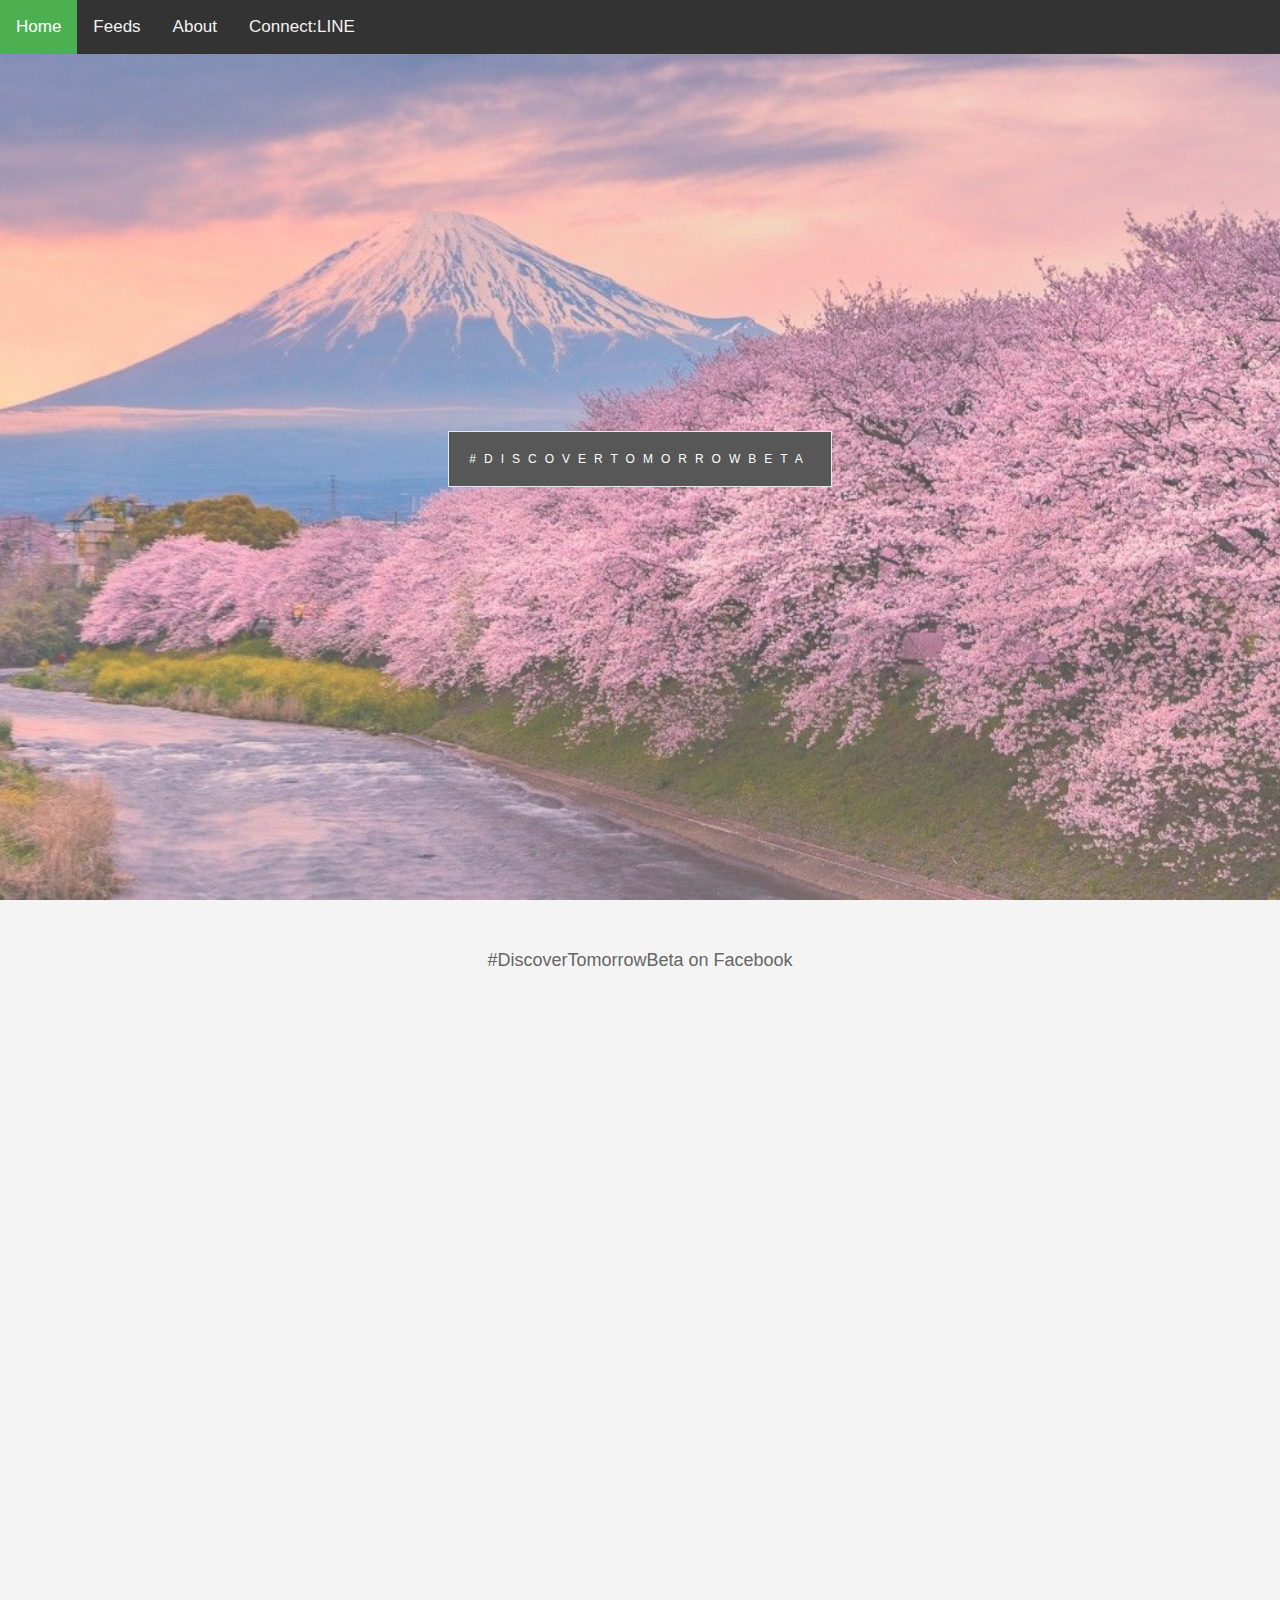
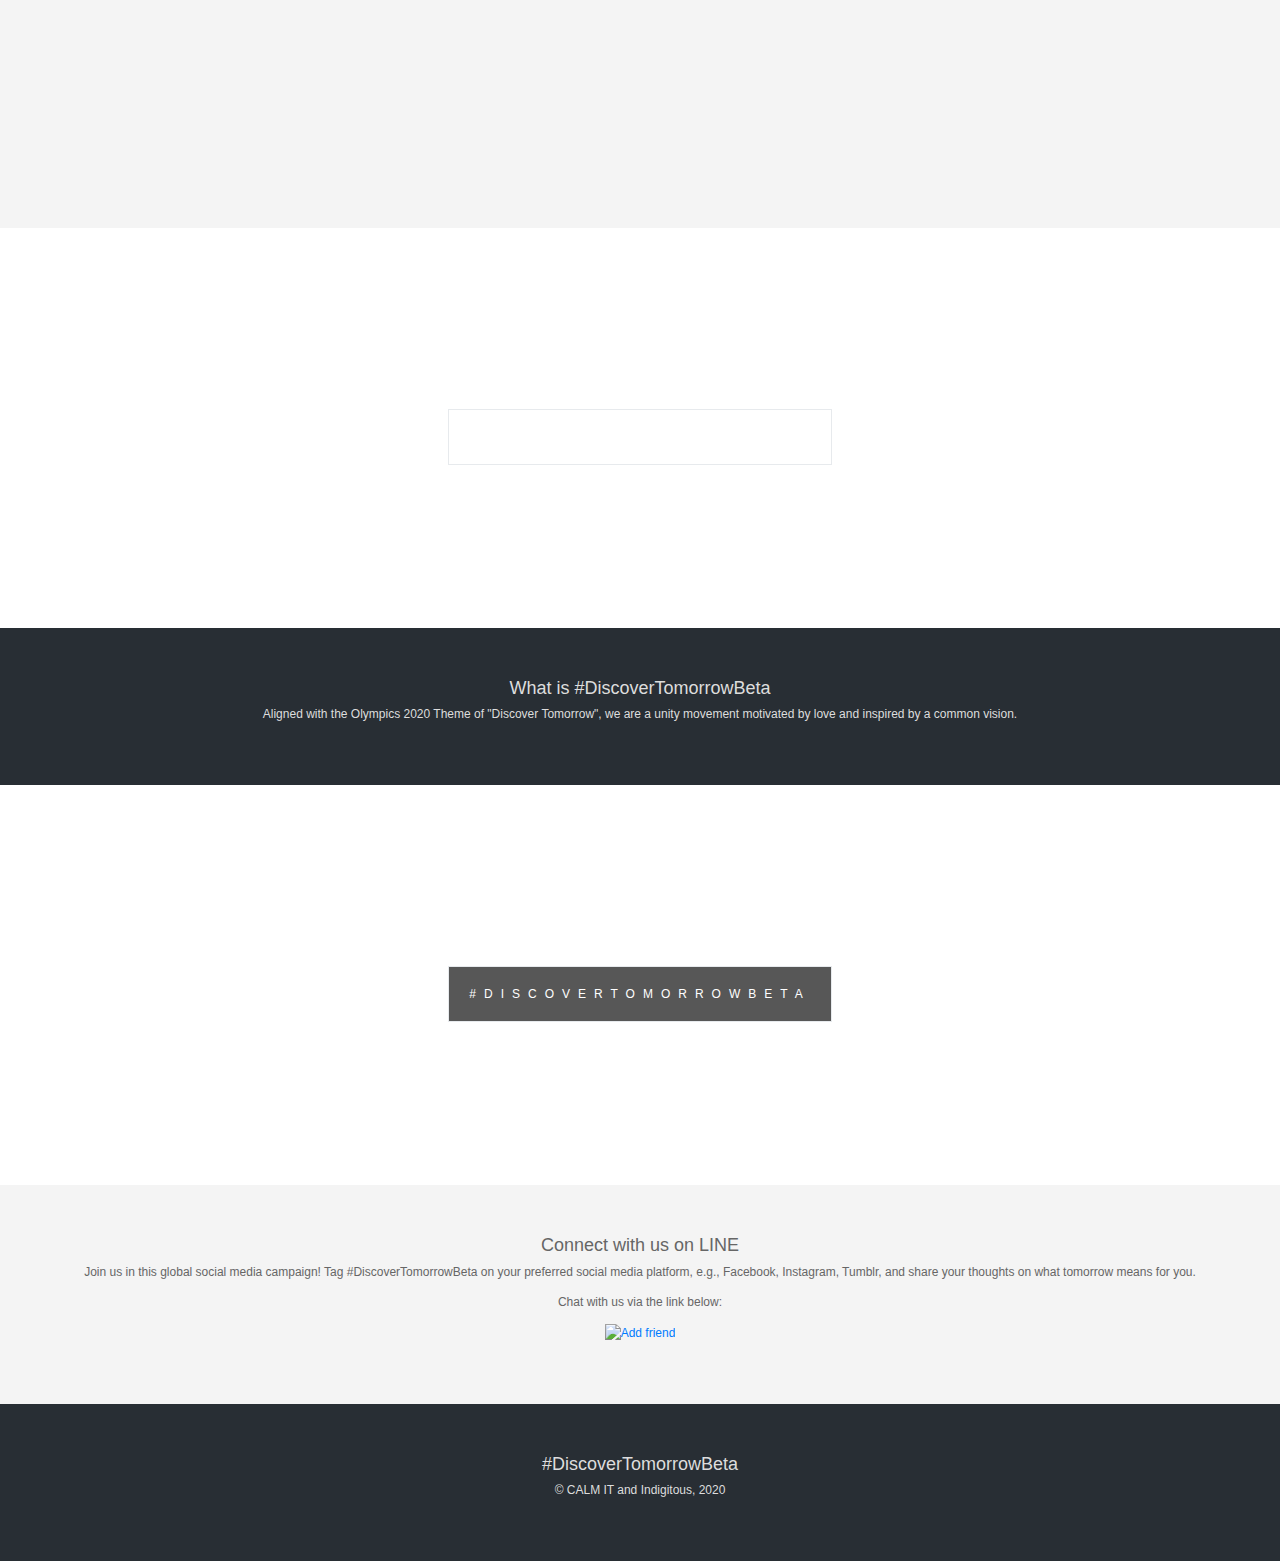
==== public/index.html @ a0c67ede "edit button" ====
<!DOCTYPE html>
<html lang="en">
<head>
  <meta charset="UTF-8">
  <meta name="viewport" content="width=device-width, initial-scale=1.0">
  <meta http-equiv="X-UA-Compatible" content="ie=edge">
  <title>#DiscoverTomorrowBeta</title>
  <link rel="stylesheet" href="css/style.css">
  <link rel="stylesheet" href="https://stackpath.bootstrapcdn.com/bootstrap/4.4.1/css/bootstrap.min.css"
  integrity="sha384-Vkoo8x4CGsO3+Hhxv8T/Q5PaXtkKtu6ug5TOeNV6gBiFeWPGFN9MuhOf23Q9Ifjh" crossorigin="anonymous">
  <div id="fb-root"></div>
  <script async defer src="https://connect.facebook.net/en_US/sdk.js#xfbml=1&version=v2.6"></script>
  <style>

  html { font-size: 75%; scroll-behavior: smooth; }
  body { font-size: 1em }
  h1, h2, h3, h4 { font-size: 1.5em }
  
  .topnav {
      overflow: hidden;
      background-color: #333;
      position: fixed;
      width: 100%;
      z-index: 100;
    }
    
    .topnav a {
      float: left;
      color: #f2f2f2;
      text-align: center;
      padding: 14px 16px;
      text-decoration: none;
      font-size: 17px;
    }
    
    .topnav a:hover {
      background-color: #ddd;
      color: black;
    }
    
    .topnav a.active {
      background-color: #4CAF50;
      color: white;
    }

    #myBtn {
      display: none; /* Hidden by default */
      position: fixed; /* Fixed/sticky position */
      bottom: 20px; /* Place the button at the bottom of the page */
      right: 30px; /* Place the button 30px from the right */
      z-index: 99; /* Make sure it does not overlap */
      border: none; /* Remove borders */
      outline: none; /* Remove outline */
      background-color: red; /* Set a background color */
      color: white; /* Text color */
      cursor: pointer; /* Add a mouse pointer on hover */
      padding: 15px; /* Some padding */
      border-radius: 10px; /* Rounded corners */
      font-size: 18px; /* Increase font size */
    }

    #myBtn:hover {
      background-color: #555; /* Add a dark-grey background on hover */
    }
  </style>  
</head>
<body>

  <button onclick="topFunction()" id="myBtn" title="Go to top">Top</button>

  <div class="topnav">
    <a class="active" href="#home">Home</a>
    <a href="#feed">Feeds</a>
    <a href="#about">About</a>    
    <a href="#connect">Connect:LINE</a>    
  </div>

  <a name="home"></a>
  <div class="pimg1">
    <div class="ptext" style="font-size:1em">
      <span class="border">
        #DiscoverTomorrowBeta
      </span>
    </div>
  </div>

  <a name="feed"></a>
  <section class="section section-light">
    <h4>#DiscoverTomorrowBeta on Facebook</h4>
    <div id="container" style="overflow-y:scroll;" height="800">
      <div style="height:800px">
        <div>
            <iframe
                src="https://www.facebook.com/plugins/post.php?href=https%3A%2F%2Fwww.facebook.com%2FNipponaesthetics%2Fposts%2F796912574146092"
                height="600" style="border:none;overflow:auto" scrolling="auto" frameborder="0"
                allowTransparency="true" allow="encrypted-media">
            </iframe>
        </div>
        <div>
            <div id="comment">
                <div class="fb-comment-embed"
                    data-href="https://www.facebook.com/Nipponaesthetics/posts/796912574146092?comment_id=797905517380131"
                    >
                </div>
            </div>
            <div id="comment">
                <div class="fb-comment-embed"
                    data-href="https://www.facebook.com/Nipponaesthetics/posts/796912574146092?comment_id=797256660778350"
                    >
                </div>
            </div>
            <div id="comment">
                <div class="fb-comment-embed"
                    data-href="https://www.facebook.com/Nipponaesthetics/posts/796912574146092?comment_id=797183267452356"
                    >
                </div>
            </div>
            <div id="comment">
                <div class="fb-comment-embed"
                    data-href="https://www.facebook.com/Nipponaesthetics/posts/796912574146092?comment_id=797078237462859"
                  >
                </div>
            </div>
            <div id="comment">
                <div class="fb-comment-embed"
                    data-href="https://www.facebook.com/Nipponaesthetics/posts/796912574146092?comment_id=796915044145845"
                  >
                </div>
            </div>
        </div>
      </div>
    </div>
  </section>
  
  <div class="pimg2">
    <div class="ptext" style="font-size:1em">
      <span class="border trans">
        #DiscoverTomorrowBeta
      </span>
    </div>
  </div>

  <a name="about"></a>
  <section class="section section-dark">
    <h4>What is #DiscoverTomorrowBeta</h4>
    <p>
      Aligned with the Olympics 2020 Theme of "Discover Tomorrow", we are a unity movement motivated by love and inspired by a common vision.
    </p>
  </section>

  <div class="pimg3">
    <div class="ptext" style="font-size:1em">
      <span class="border">
        #DiscoverTomorrowBeta
      </span>
    </div>
  </div>

  <a name="connect"></a>
  <section class="section section-light">
    <h2>Connect with us on LINE</h2>
    <p>
      Join us in this global social media campaign! Tag #DiscoverTomorrowBeta on your preferred social media platform, e.g., Facebook, Instagram, Tumblr, and share your thoughts on what tomorrow means for you.      
    </p>
    <p>
      Chat with us via the link below:
    </p>
    <p>
      <a href="https://lin.ee/BIiK8Ve"><img src="https://scdn.line-apps.com/n/line_add_friends/btn/en.png" alt="Add friend" height="36" border="0"></a>
    </p>
  </section>

  <section class="section section-dark">
    <h2>#DiscoverTomorrowBeta</h2>
    <p>© CALM IT and Indigitous, 2020</p>
  </section>

</body>
</html>
---- public/css/style.css ----
body, html{
  height:100%;
  margin:0;
  font-size:16px;
  font-family:"Lato", sans-serif;
  font-weight:400;
  line-height:1.8em;
  color:#666;
}

.pimg1, .pimg2, .pimg3{
  position:relative;
  opacity:0.70;
  background-position:center;
  background-size:cover;
  background-repeat:no-repeat;

  /*
    fixed = parallax
    scroll = normal
  */
  background-attachment:fixed;
}

.pimg1{
  background-image:url('../img/image1.jpg');
  min-height:100%;
}

.pimg2{
  background-image:url('../img/image2.jpg');
  min-height:400px;
}

.pimg3{
  background-image:url('../img/image3.jpg');
  min-height:400px;
}

.section{
  text-align:center;
  padding:50px 80px;
}

.section-light{
  background-color:#f4f4f4;
  color:#666;
}

.section-dark{
  background-color:#282e34;
  color:#ddd;
}

.ptext{
  position:absolute;
  top:50%;
  width:100%;
  text-align:center;
  color:#000;
  font-size:27px;
  letter-spacing:8px;
  text-transform:uppercase;
}

.ptext .border{
  background-color:#111;
  color:#fff;
  padding:20px;
}

.ptext .border.trans{
  background-color:transparent;
}

@media(max-width:568px){
  .pimg1, .pimg2, .pimg3{
    background-attachment:scroll;
  }
}
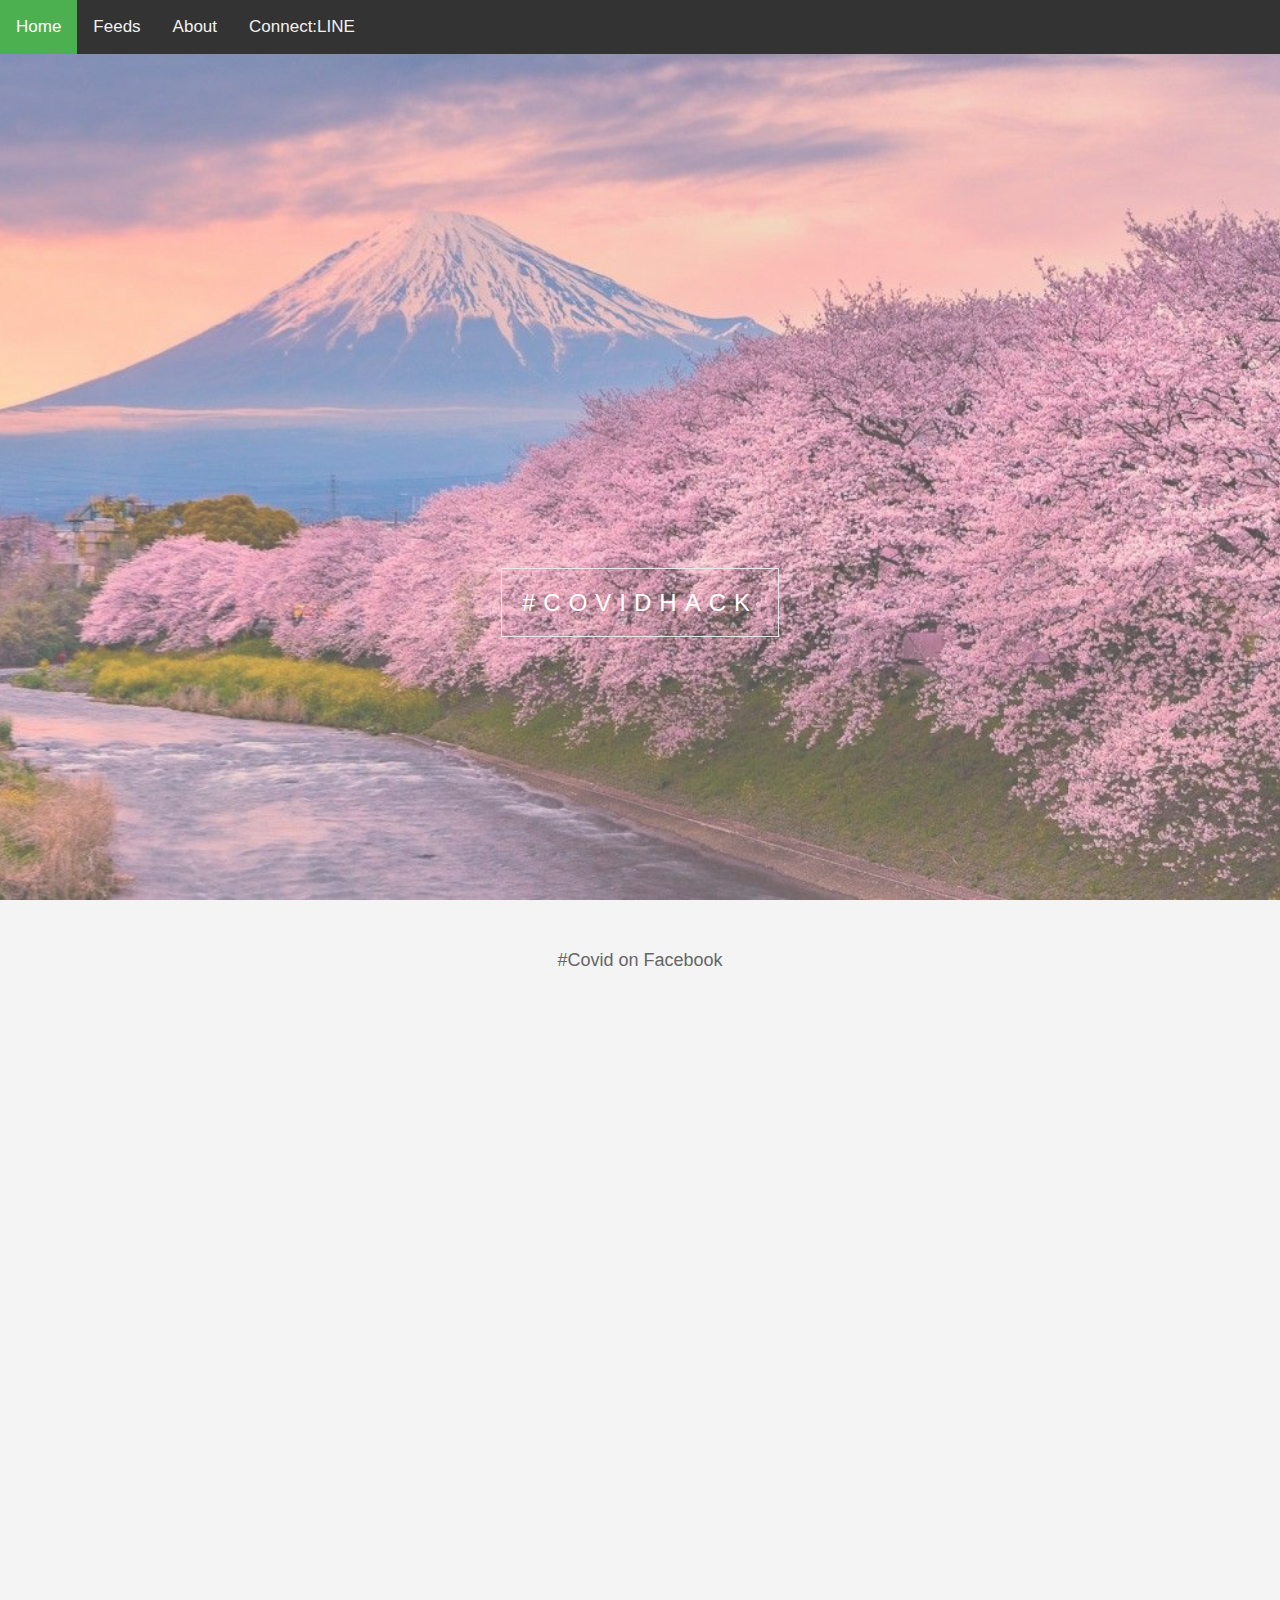
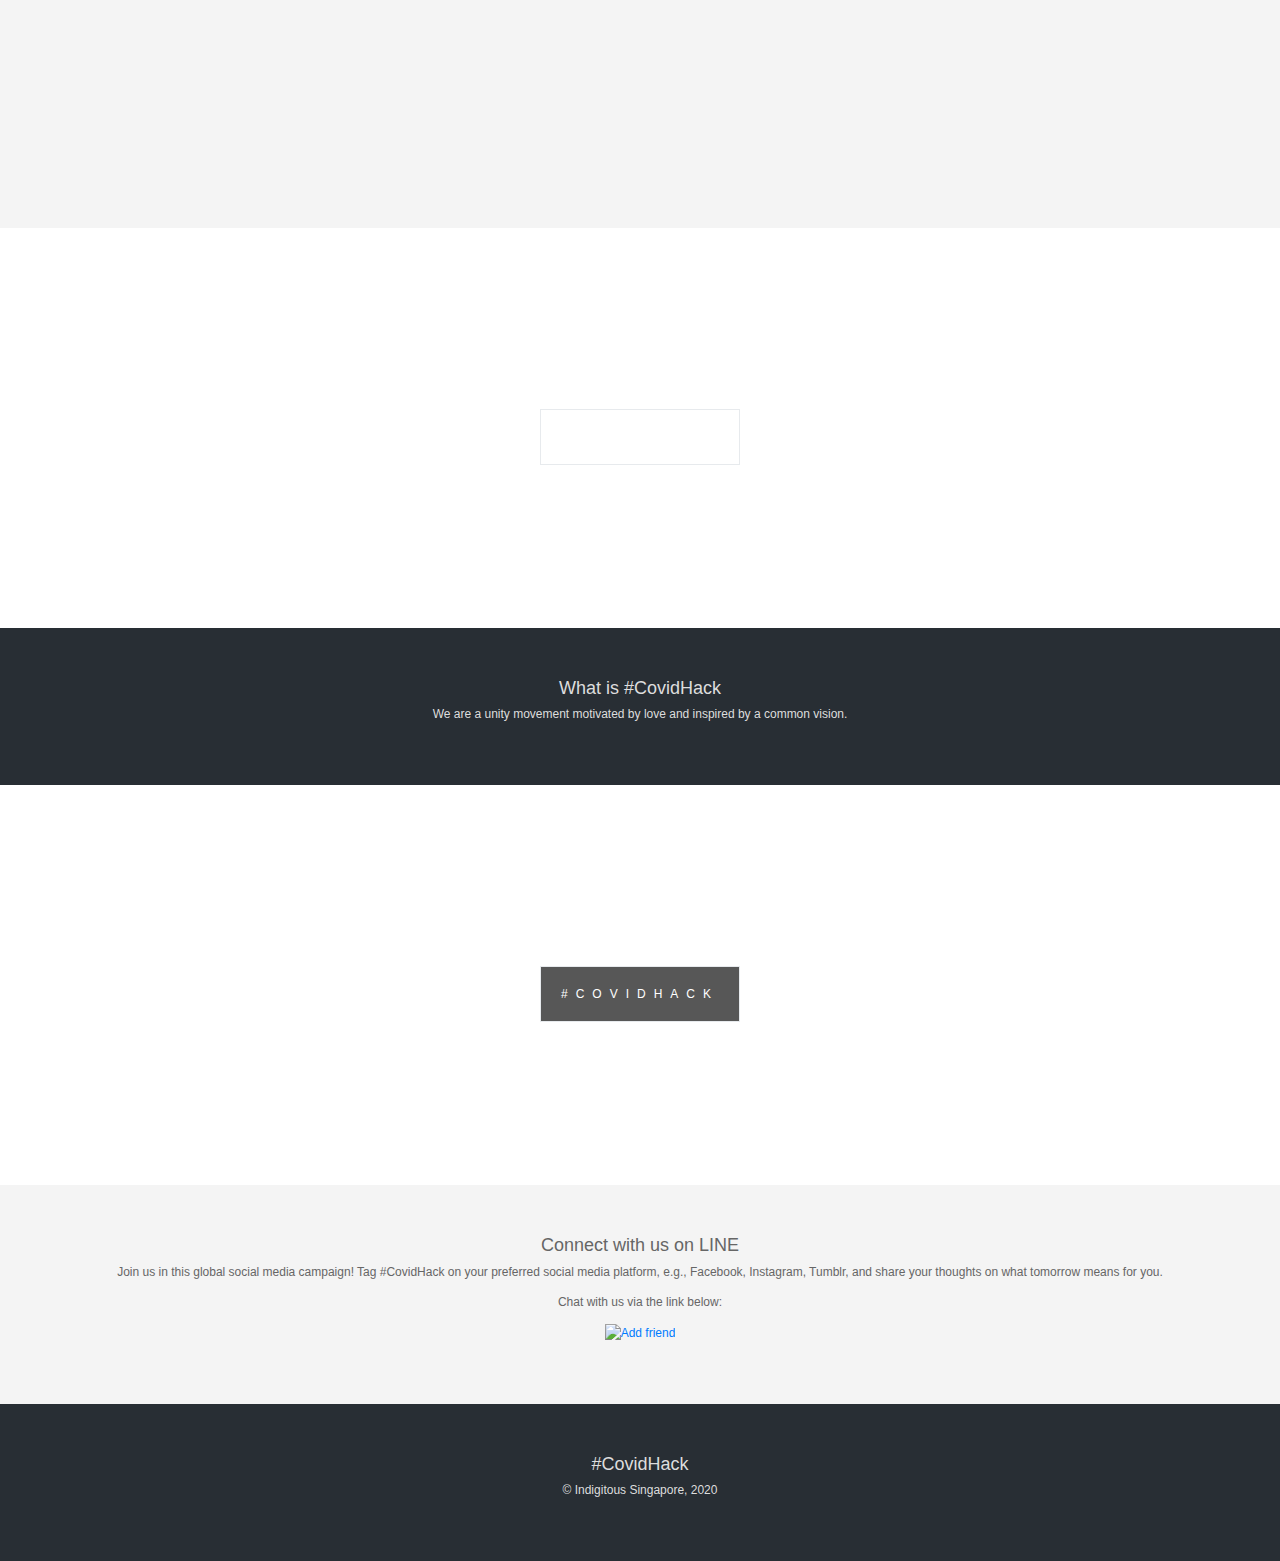
==== commit fc569cc2: "v1" ====
--- a/public/index.html
+++ b/public/index.html
@@ -62,6 +62,26 @@
     #myBtn:hover {
       background-color: #555; /* Add a dark-grey background on hover */
     }
+
+    .iframe-container {
+      /* overflow: hidden;
+       padding-top: 56.25%; 
+      position: relative; */
+    }
+    
+    .iframe-container iframe {
+      border: 0;
+      height: 100%;
+      left: 0;
+      position: absolute;
+      top: 0;
+      width: 100%;
+    }
+    
+    /* 4x3 Aspect Ratio 
+    .iframe-container-4x3 {
+      padding-top: 75%; */
+    }    
   </style>  
 </head>
 <body>
@@ -77,81 +97,54 @@
 
   <a name="home"></a>
   <div class="pimg1">
-    <div class="ptext" style="font-size:1em">
-      <span class="border">
-        #DiscoverTomorrowBeta
+    <div class="iframe-container">
+      <iframe src="map.html" height="100%" width="100%" style="border:none;overflow:hidden;height:100%;width:100%" frameborder="0"></iframe>
+    </div>
+    <div class="ptextmain" style="font-size:2em">
+      <span class="border trans">
+        #CovidHack
       </span>
     </div>
   </div>
 
   <a name="feed"></a>
   <section class="section section-light">
-    <h4>#DiscoverTomorrowBeta on Facebook</h4>
+    <h4>#Covid on Facebook</h4>
     <div id="container" style="overflow-y:scroll;" height="800">
       <div style="height:800px">
         <div>
+          <iframe src="https://www.facebook.com/plugins/post.php?href=https%3A%2F%2Fwww.facebook.com%2Fboilingwatersph%2Fphotos%2Fa.990322237690131%2F2803581413030862%2F%3Ftype%3D3&width=500" width="500" height="715" style="border:none;overflow:hidden" scrolling="no" frameborder="0" allowTransparency="true" allow="encrypted-media"></iframe>
+          <!--
             <iframe
                 src="https://www.facebook.com/plugins/post.php?href=https%3A%2F%2Fwww.facebook.com%2FNipponaesthetics%2Fposts%2F796912574146092"
                 height="600" style="border:none;overflow:auto" scrolling="auto" frameborder="0"
                 allowTransparency="true" allow="encrypted-media">
             </iframe>
-        </div>
-        <div>
-            <div id="comment">
-                <div class="fb-comment-embed"
-                    data-href="https://www.facebook.com/Nipponaesthetics/posts/796912574146092?comment_id=797905517380131"
-                    >
-                </div>
-            </div>
-            <div id="comment">
-                <div class="fb-comment-embed"
-                    data-href="https://www.facebook.com/Nipponaesthetics/posts/796912574146092?comment_id=797256660778350"
-                    >
-                </div>
-            </div>
-            <div id="comment">
-                <div class="fb-comment-embed"
-                    data-href="https://www.facebook.com/Nipponaesthetics/posts/796912574146092?comment_id=797183267452356"
-                    >
-                </div>
-            </div>
-            <div id="comment">
-                <div class="fb-comment-embed"
-                    data-href="https://www.facebook.com/Nipponaesthetics/posts/796912574146092?comment_id=797078237462859"
-                  >
-                </div>
-            </div>
-            <div id="comment">
-                <div class="fb-comment-embed"
-                    data-href="https://www.facebook.com/Nipponaesthetics/posts/796912574146092?comment_id=796915044145845"
-                  >
-                </div>
-            </div>
-        </div>
-      </div>
+          -->
+        </div>        
     </div>
   </section>
   
   <div class="pimg2">
     <div class="ptext" style="font-size:1em">
       <span class="border trans">
-        #DiscoverTomorrowBeta
+        #CovidHack
       </span>
     </div>
   </div>
 
   <a name="about"></a>
   <section class="section section-dark">
-    <h4>What is #DiscoverTomorrowBeta</h4>
+    <h4>What is #CovidHack</h4>
     <p>
-      Aligned with the Olympics 2020 Theme of "Discover Tomorrow", we are a unity movement motivated by love and inspired by a common vision.
+      We are a unity movement motivated by love and inspired by a common vision.
     </p>
   </section>
 
   <div class="pimg3">
     <div class="ptext" style="font-size:1em">
       <span class="border">
-        #DiscoverTomorrowBeta
+        #CovidHack
       </span>
     </div>
   </div>
@@ -160,7 +153,7 @@
   <section class="section section-light">
     <h2>Connect with us on LINE</h2>
     <p>
-      Join us in this global social media campaign! Tag #DiscoverTomorrowBeta on your preferred social media platform, e.g., Facebook, Instagram, Tumblr, and share your thoughts on what tomorrow means for you.      
+      Join us in this global social media campaign! Tag #CovidHack on your preferred social media platform, e.g., Facebook, Instagram, Tumblr, and share your thoughts on what tomorrow means for you.      
     </p>
     <p>
       Chat with us via the link below:
@@ -171,8 +164,8 @@
   </section>
 
   <section class="section section-dark">
-    <h2>#DiscoverTomorrowBeta</h2>
-    <p>© CALM IT and Indigitous, 2020</p>
+    <h2>#CovidHack</h2>
+    <p>© Indigitous Singapore, 2020</p>
   </section>
 
 </body>
--- a/public/css/style.css
+++ b/public/css/style.css
@@ -52,6 +52,27 @@
   color:#ddd;
 }
 
+.ptextmain {
+  position:absolute;
+  top:65%;
+  width:100%;
+  text-align:center;
+  color:#000;
+  font-size:27px;
+  letter-spacing:8px;
+  text-transform:uppercase;
+}
+
+.ptextmain .border{
+  background-color:#111;
+  color:#fff;
+  padding:20px;
+}
+
+.ptextmain .border.trans{
+  background-color:transparent;
+}
+
 .ptext{
   position:absolute;
   top:50%;
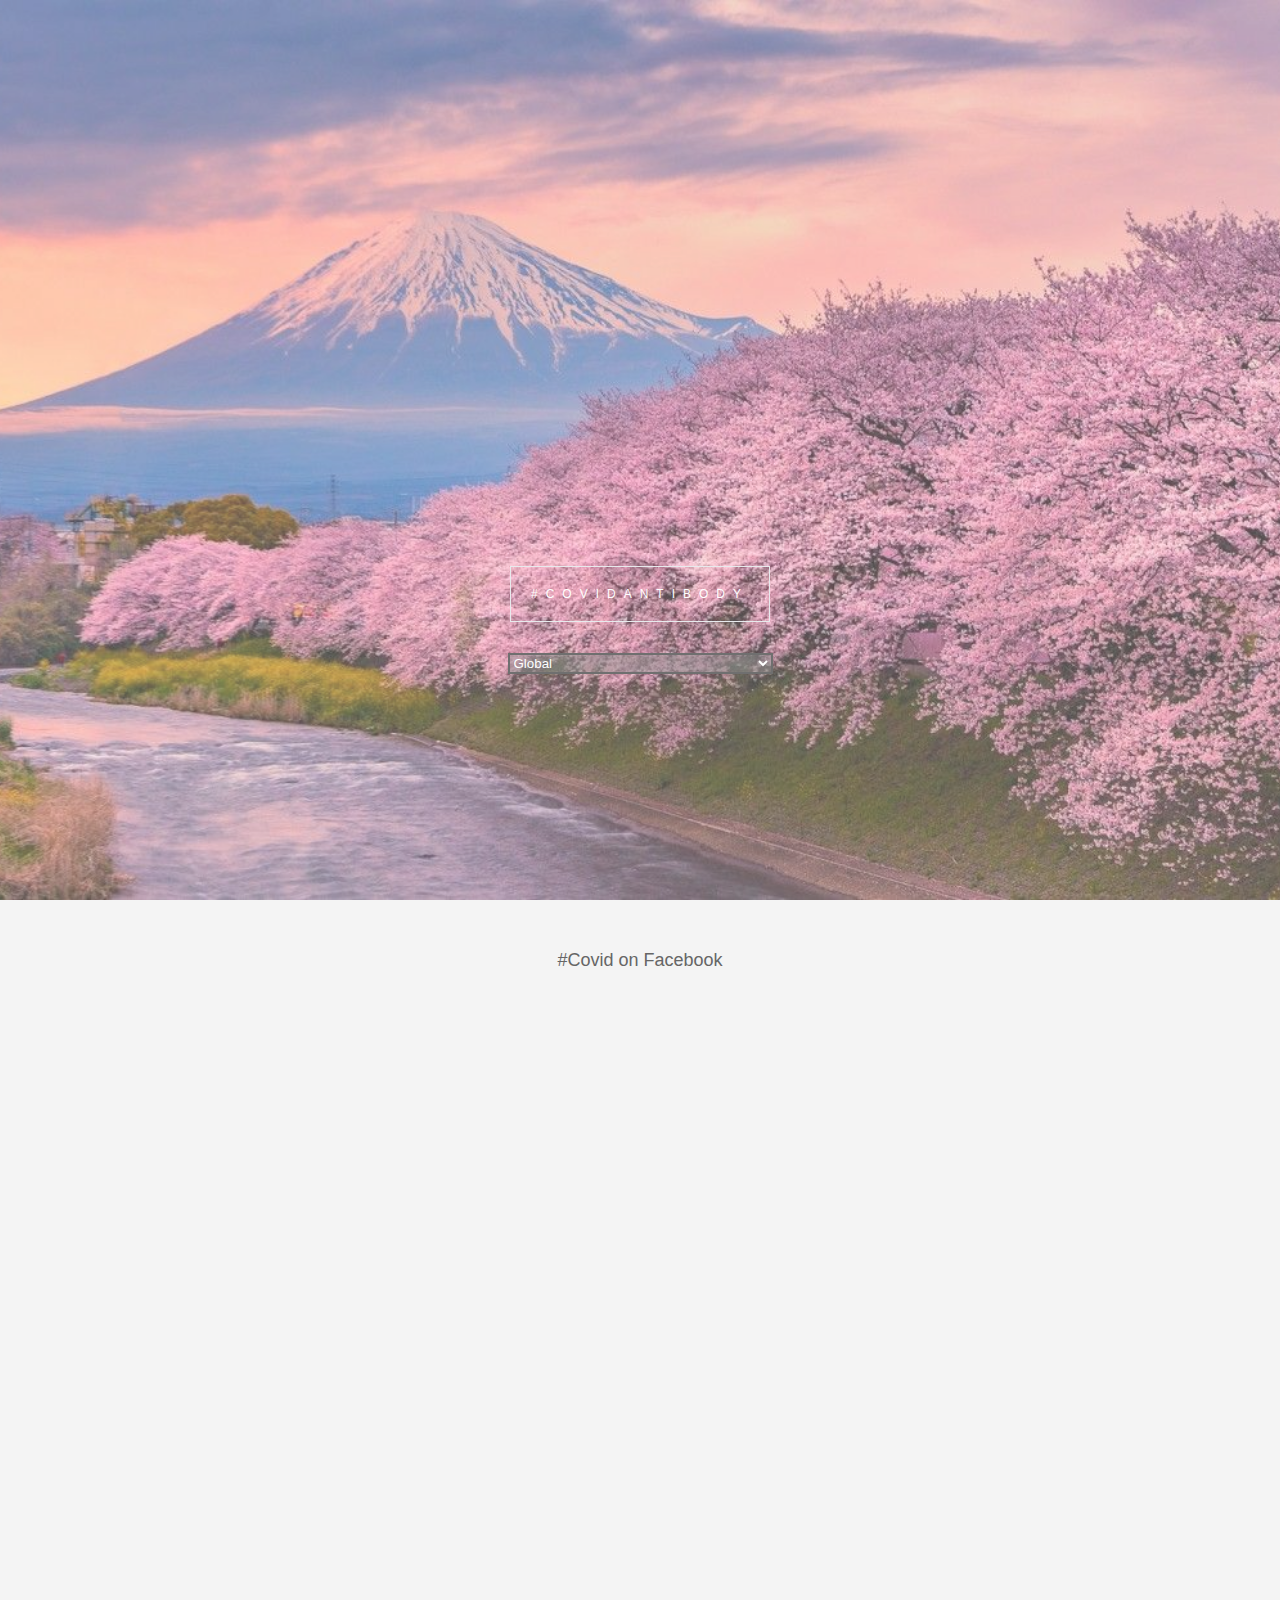
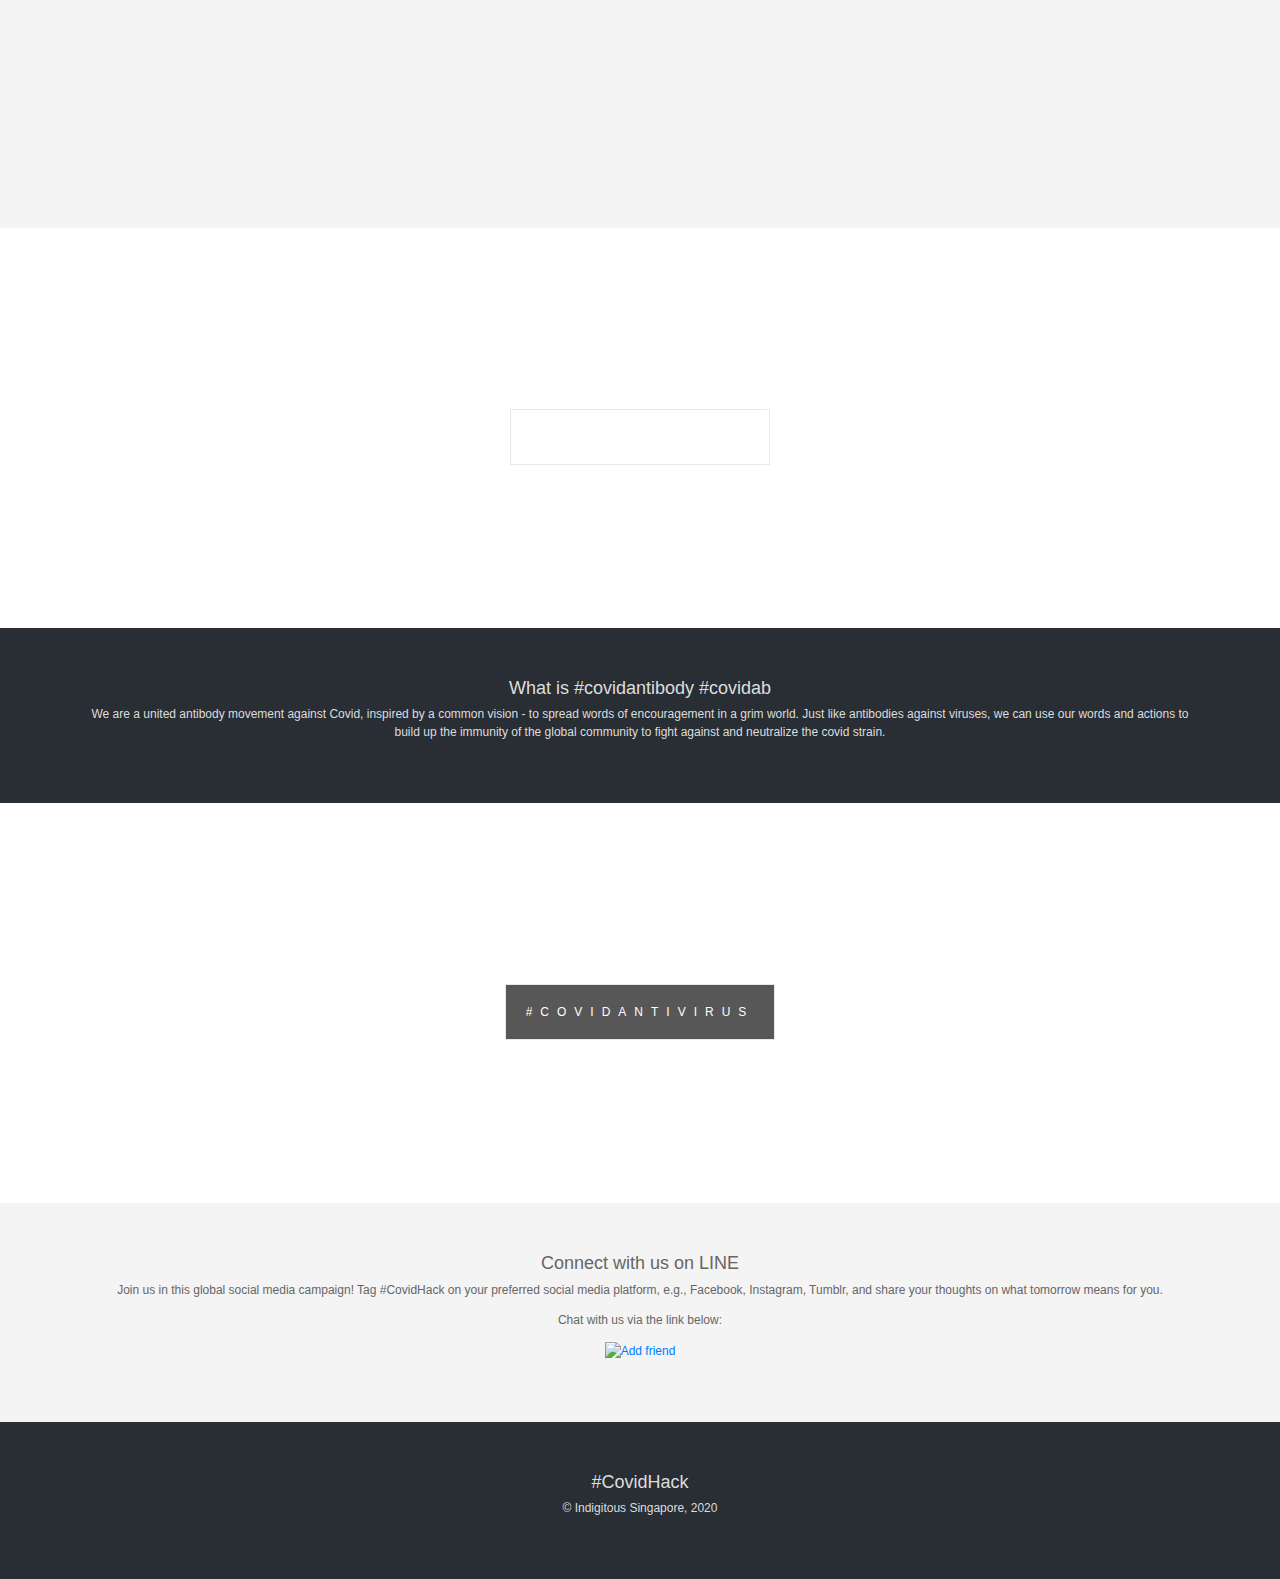
==== commit 41031e04: "map modularized" ====
--- a/public/index.html
+++ b/public/index.html
@@ -4,7 +4,7 @@
   <meta charset="UTF-8">
   <meta name="viewport" content="width=device-width, initial-scale=1.0">
   <meta http-equiv="X-UA-Compatible" content="ie=edge">
-  <title>#DiscoverTomorrowBeta</title>
+  <title>#CovidAntibody - Build up the Immunity of the Global Community - Be part of the Antivirus Movement</title>
   <link rel="stylesheet" href="css/style.css">
   <link rel="stylesheet" href="https://stackpath.bootstrapcdn.com/bootstrap/4.4.1/css/bootstrap.min.css"
   integrity="sha384-Vkoo8x4CGsO3+Hhxv8T/Q5PaXtkKtu6ug5TOeNV6gBiFeWPGFN9MuhOf23Q9Ifjh" crossorigin="anonymous">
@@ -64,10 +64,12 @@
     }
 
     .iframe-container {
-      /* overflow: hidden;
-       padding-top: 56.25%; 
-      position: relative; */
+      overflow: hidden;
+/*      padding-top: 56.25%; 
+      position: relative; 
+*/
     }
+    
     
     .iframe-container iframe {
       border: 0;
@@ -75,12 +77,14 @@
       left: 0;
       position: absolute;
       top: 0;
-      width: 100%;
+      width: 100%;      
     }
     
-    /* 4x3 Aspect Ratio 
+    /* 4x3 Aspect Ratio */
     .iframe-container-4x3 {
-      padding-top: 75%; */
+/*
+      padding-top: 75%;
+*/
     }    
   </style>  
 </head>
@@ -88,6 +92,8 @@
 
   <button onclick="topFunction()" id="myBtn" title="Go to top">Top</button>
 
+  <!--
+    
   <div class="topnav">
     <a class="active" href="#home">Home</a>
     <a href="#feed">Feeds</a>
@@ -95,14 +101,16 @@
     <a href="#connect">Connect:LINE</a>    
   </div>
 
+  -->
+
   <a name="home"></a>
   <div class="pimg1">
     <div class="iframe-container">
-      <iframe src="map.html" height="100%" width="100%" style="border:none;overflow:hidden;height:100%;width:100%" frameborder="0"></iframe>
+      <iframe id="gmaps" src="map.html" height="100%" width="100%" style="border:none;overflow:hidden;height:100%;width:100%" frameborder="0"></iframe>
     </div>
-    <div class="ptextmain" style="font-size:2em">
+    <div class="ptextmain" style="font-size:1em">
       <span class="border trans">
-        #CovidHack
+        #CovidAntibody
       </span>
     </div>
   </div>
@@ -128,23 +136,23 @@
   <div class="pimg2">
     <div class="ptext" style="font-size:1em">
       <span class="border trans">
-        #CovidHack
+        #CovidAntibody
       </span>
     </div>
   </div>
 
   <a name="about"></a>
   <section class="section section-dark">
-    <h4>What is #CovidHack</h4>
+    <h4>What is #covidantibody #covidab</h4>
     <p>
-      We are a unity movement motivated by love and inspired by a common vision.
+      We are a united antibody movement against Covid, inspired by a common vision - to spread words of encouragement in a grim world. Just like antibodies against viruses, we can use our words and actions to build up the immunity of the global community to fight against and neutralize the covid strain.
     </p>
   </section>
 
   <div class="pimg3">
     <div class="ptext" style="font-size:1em">
       <span class="border">
-        #CovidHack
+        #CovidAntivirus
       </span>
     </div>
   </div>
--- a/public/css/style.css
+++ b/public/css/style.css
@@ -73,6 +73,43 @@
   background-color:transparent;
 }
 
+/*
+.selectCountryClass {
+  border: 2px solid #333;
+  background-color: #999999;
+  width: 265px;
+  font-size: 1em;
+}
+*/
+
+.ddbar {
+  position:absolute;
+  /* Firefox */
+  top: -moz-calc(65% + 60px);
+  /* WebKit */
+  top: -webkit-calc(65%+ 60px);
+  /* Opera */
+  top: -o-calc(65% + 60px);
+  /* Standard */
+  top: calc(65% + 60px);
+  width:100%;
+  text-align:center;
+  color:#000;
+  font-size:27px;
+  letter-spacing:8px;
+  text-transform:uppercase;
+}
+
+.ddbar .border{
+  background-color:#111;
+  color:#fff;
+  padding:20px;
+}
+
+.ddbar .border.trans{
+  background-color:transparent;
+}
+
 .ptext{
   position:absolute;
   top:50%;
@@ -83,6 +120,7 @@
   letter-spacing:8px;
   text-transform:uppercase;
 }
+
 
 .ptext .border{
   background-color:#111;
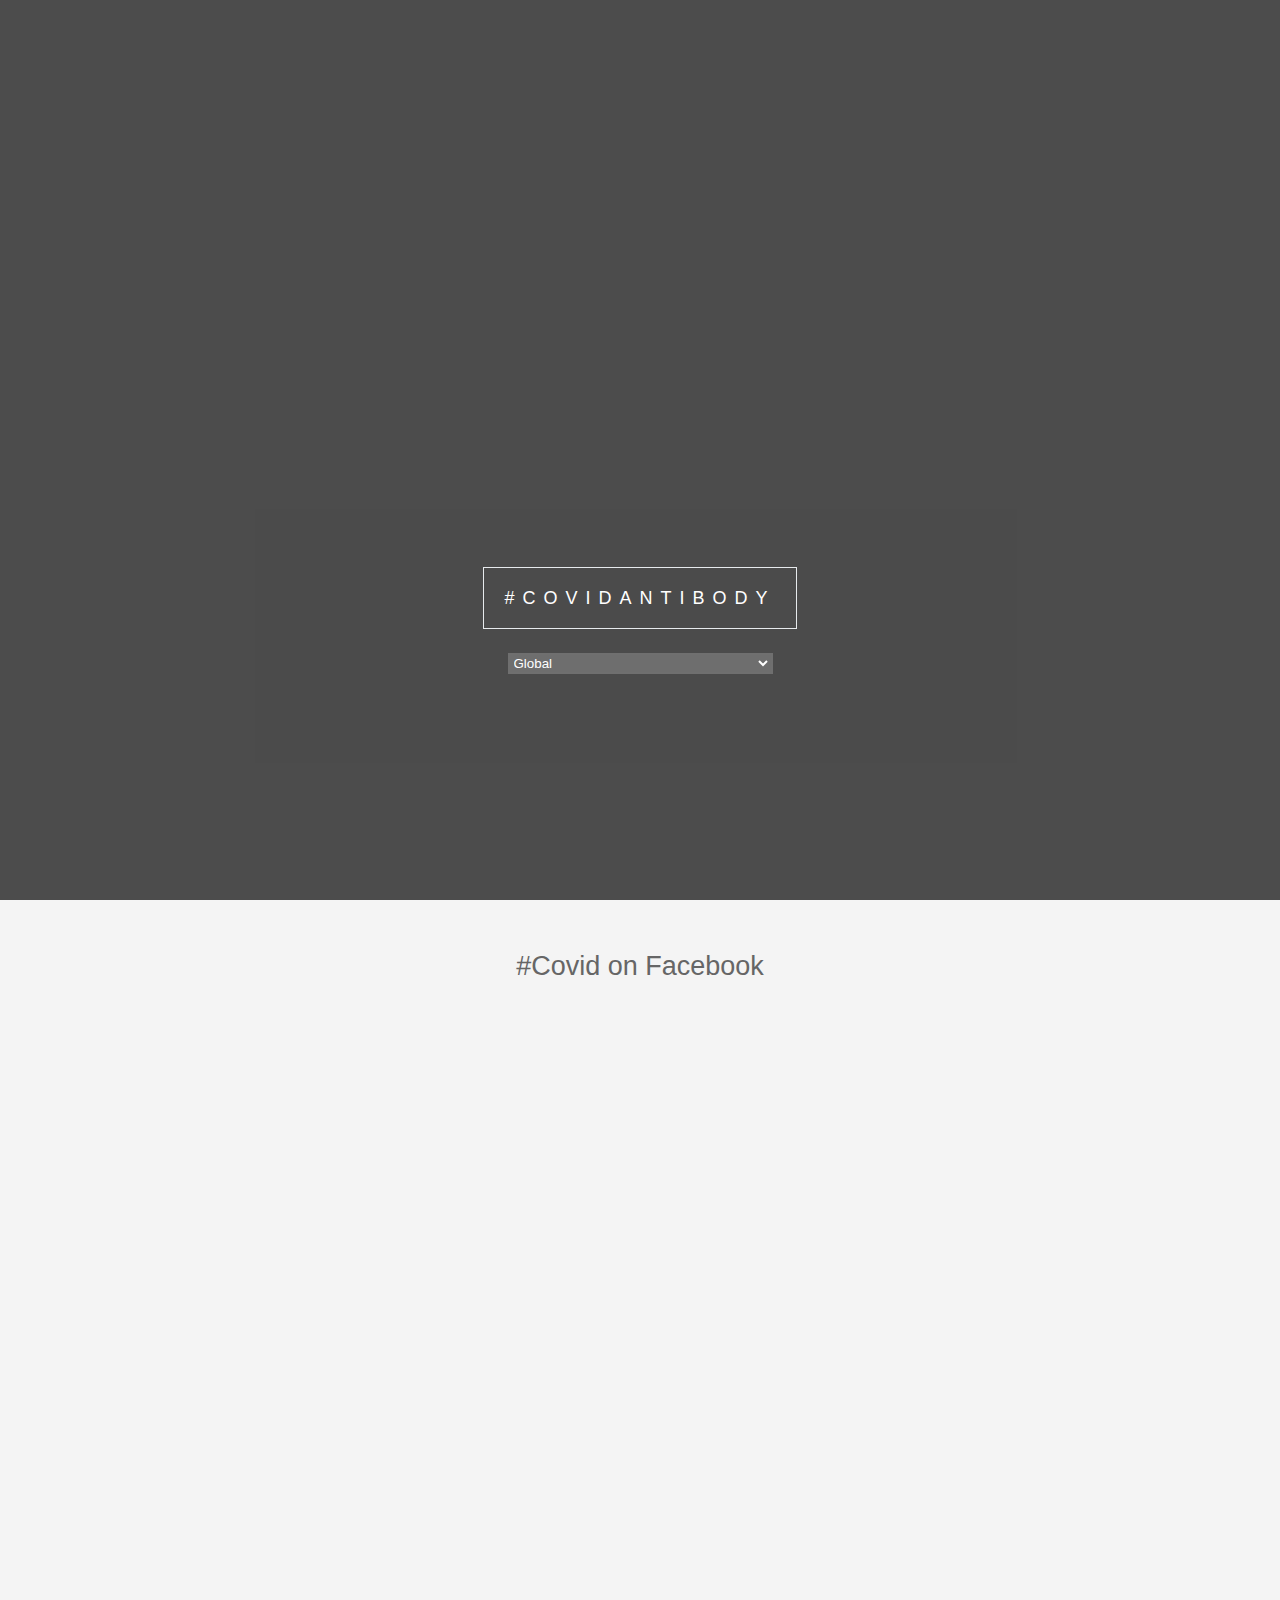
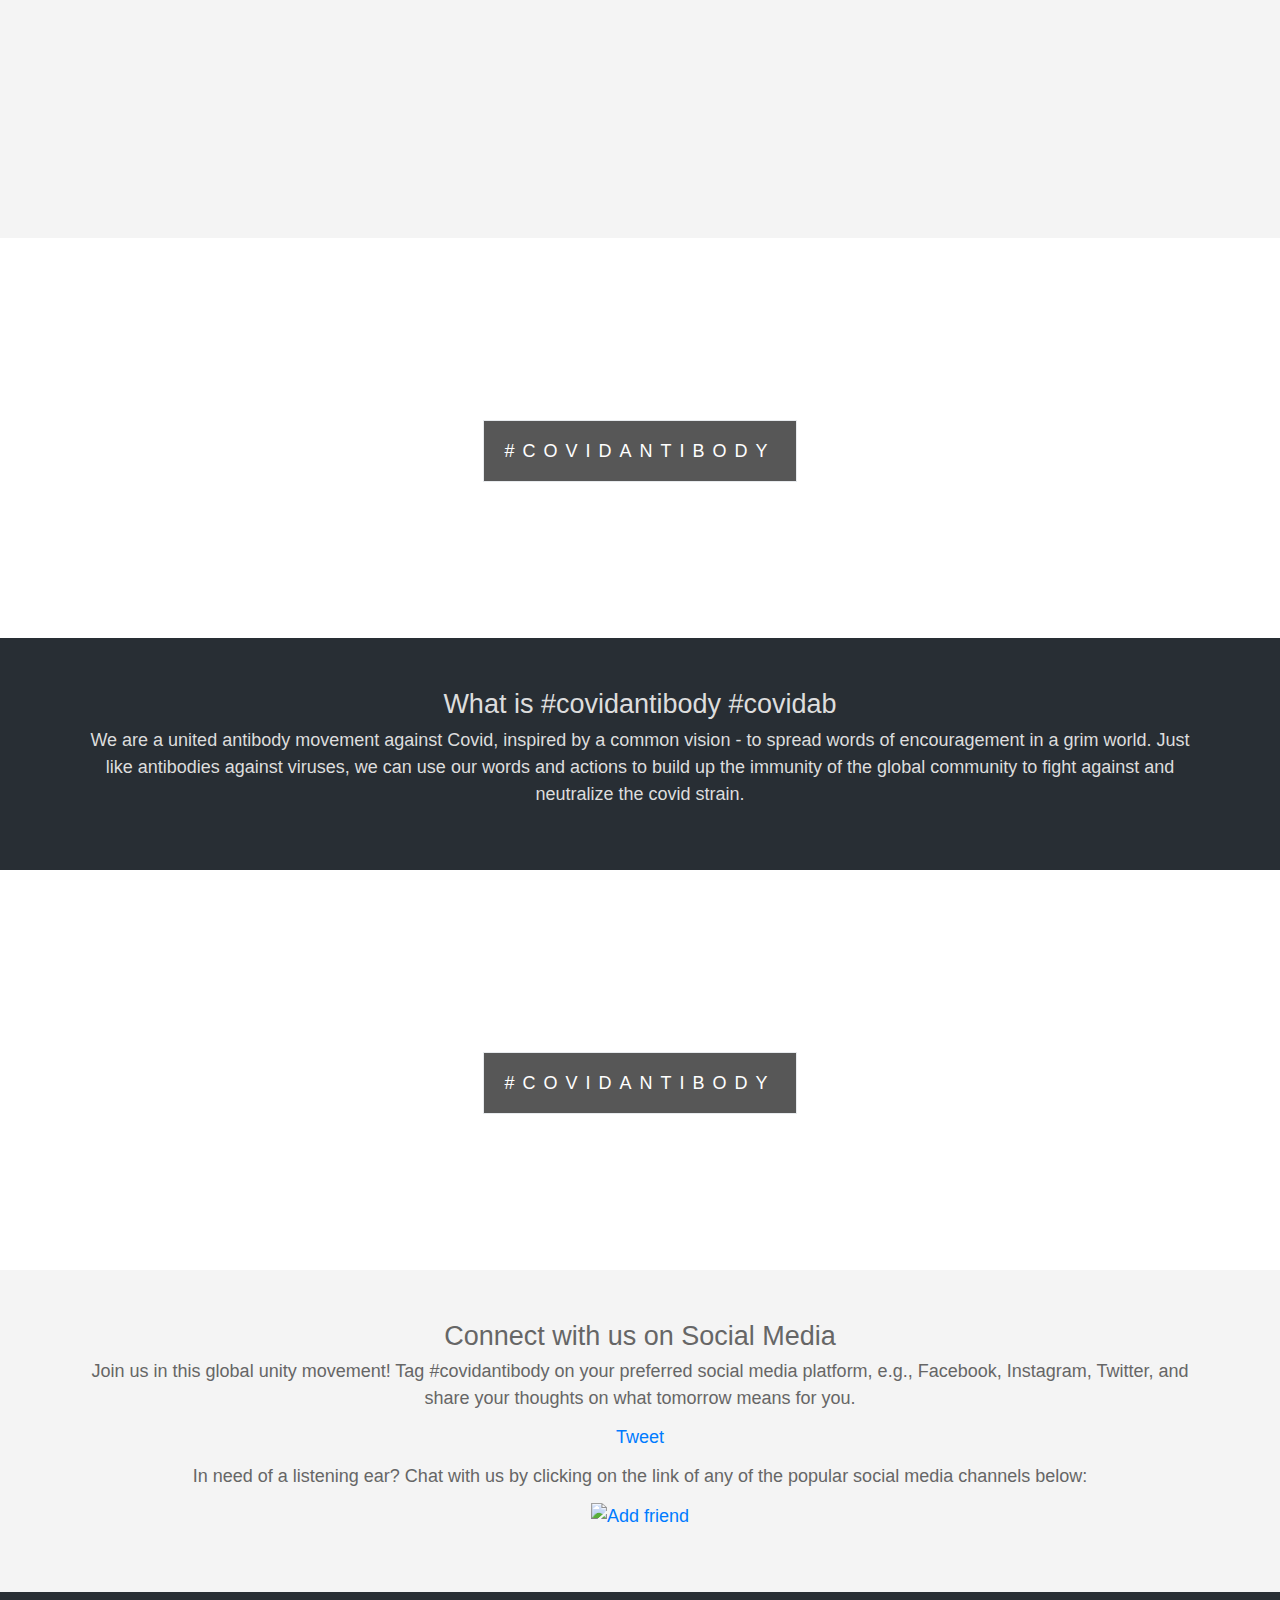
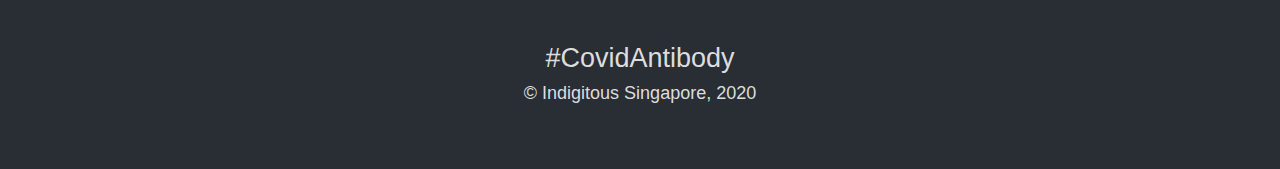
==== commit 923fe898: "added tweet button" ====
--- a/public/index.html
+++ b/public/index.html
@@ -13,7 +13,7 @@
   <style>
 
   html { font-size: 75%; scroll-behavior: smooth; }
-  body { font-size: 1em }
+  body { font-size: 1.5em }
   h1, h2, h3, h4 { font-size: 1.5em }
   
   .topnav {
@@ -135,7 +135,7 @@
   
   <div class="pimg2">
     <div class="ptext" style="font-size:1em">
-      <span class="border trans">
+      <span class="border">
         #CovidAntibody
       </span>
     </div>
@@ -152,19 +152,22 @@
   <div class="pimg3">
     <div class="ptext" style="font-size:1em">
       <span class="border">
-        #CovidAntivirus
+        #CovidAntibody
       </span>
     </div>
   </div>
 
   <a name="connect"></a>
   <section class="section section-light">
-    <h2>Connect with us on LINE</h2>
+    <h2>Connect with us on Social Media</h2>
     <p>
-      Join us in this global social media campaign! Tag #CovidHack on your preferred social media platform, e.g., Facebook, Instagram, Tumblr, and share your thoughts on what tomorrow means for you.      
+      Join us in this global unity movement! Tag #covidantibody on your preferred social media platform, e.g., Facebook, Instagram, Twitter, and share your thoughts on what tomorrow means for you.
     </p>
     <p>
-      Chat with us via the link below:
+      <a href="https://twitter.com/share?ref_src=twsrc%5Etfw" class="twitter-share-button" data-size="large" data-hashtags="covidantibody" data-show-count="false">Tweet</a><script async src="https://platform.twitter.com/widgets.js" charset="utf-8"></script>
+    </p>
+    <p>
+      In need of a listening ear? Chat with us by clicking on the link of any of the popular social media channels below:
     </p>
     <p>
       <a href="https://lin.ee/BIiK8Ve"><img src="https://scdn.line-apps.com/n/line_add_friends/btn/en.png" alt="Add friend" height="36" border="0"></a>
@@ -172,7 +175,7 @@
   </section>
 
   <section class="section section-dark">
-    <h2>#CovidHack</h2>
+    <h2>#CovidAntibody</h2>
     <p>© Indigitous Singapore, 2020</p>
   </section>
 
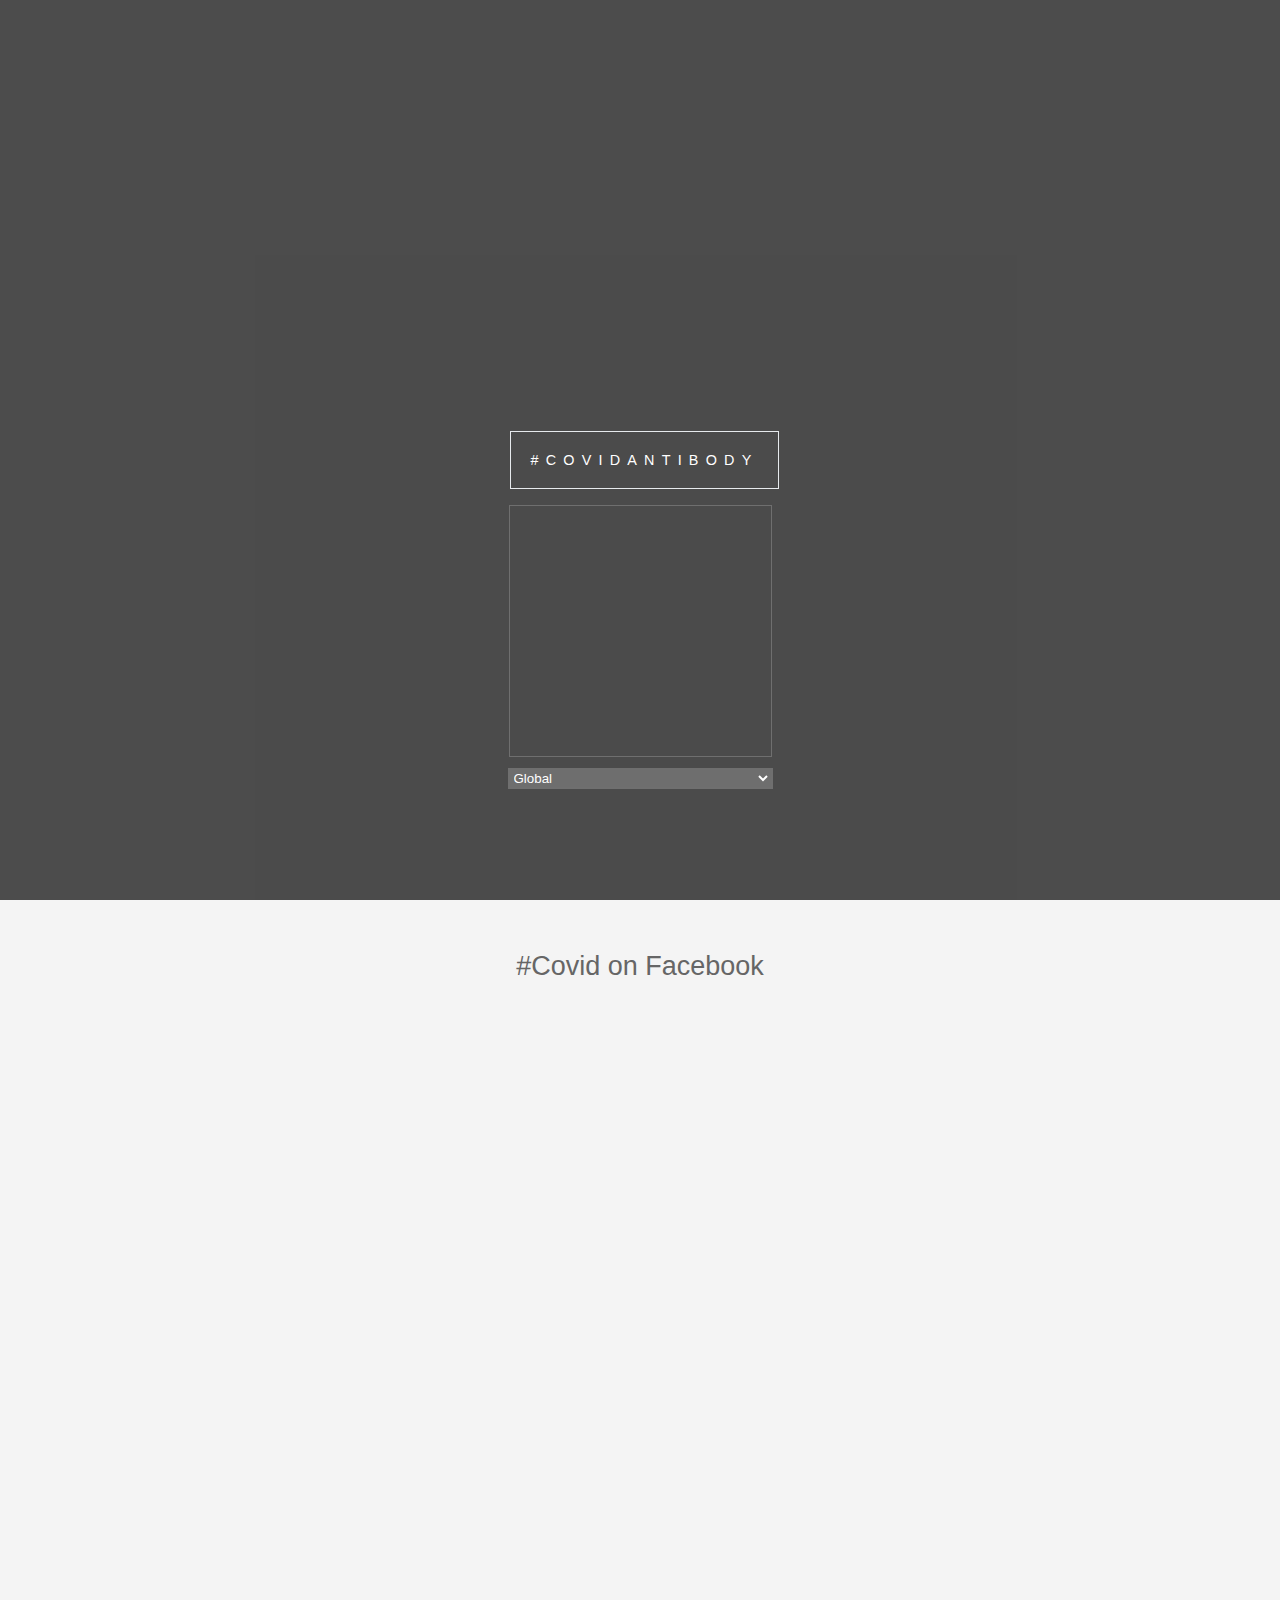
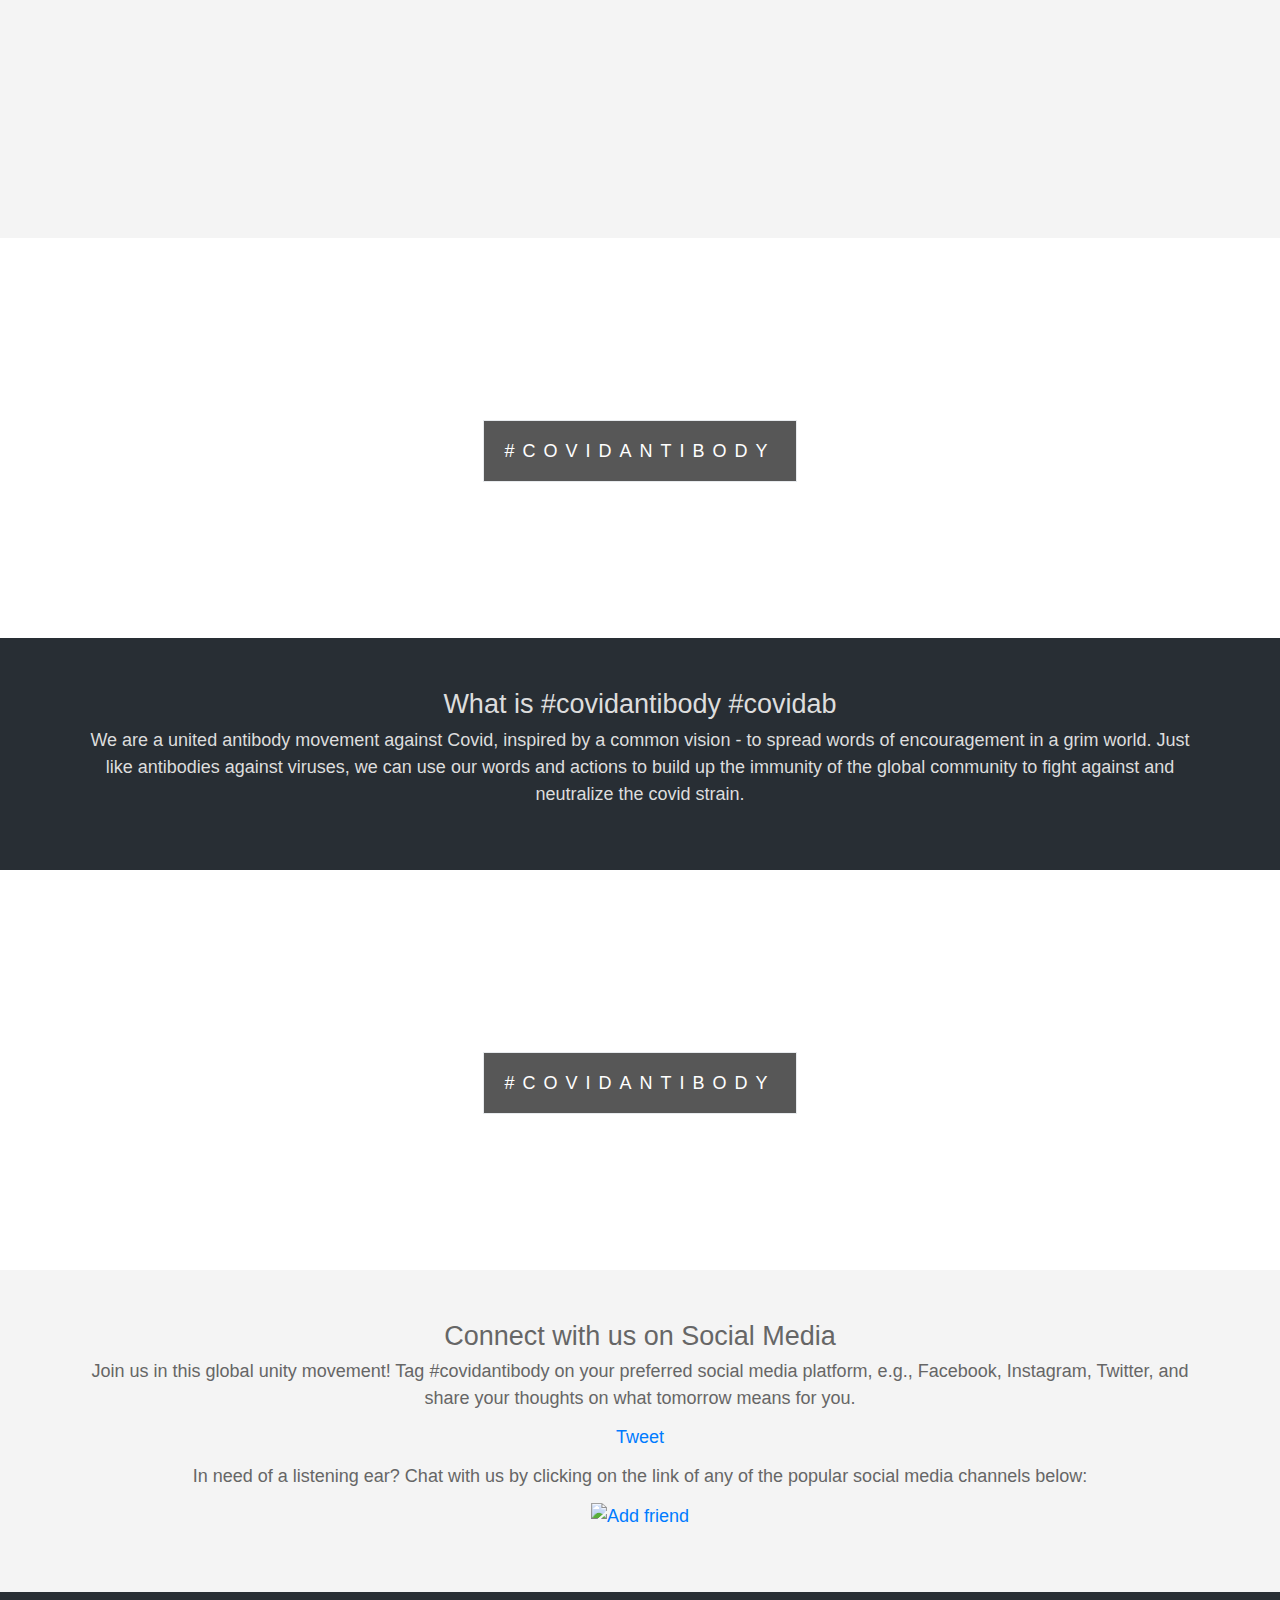
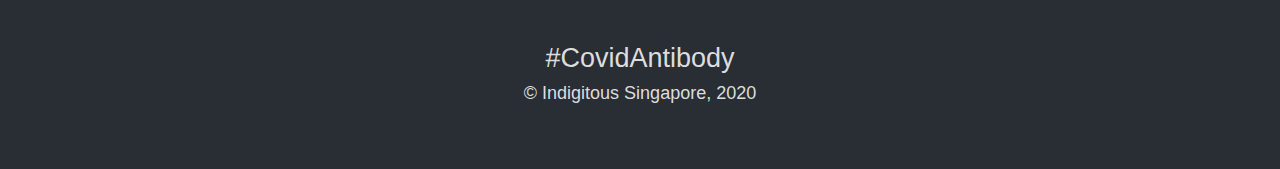
==== commit af71037e: "beta update" ====
--- a/public/index.html
+++ b/public/index.html
@@ -108,11 +108,15 @@
     <div class="iframe-container">
       <iframe id="gmaps" src="map.html" height="100%" width="100%" style="border:none;overflow:hidden;height:100%;width:100%" frameborder="0"></iframe>
     </div>
-    <div class="ptextmain" style="font-size:1em">
-      <span class="border trans">
-        #CovidAntibody
-      </span>
+
+    <div class="ptextmainframe">
+      <div class="ptextmain">
+        <span class="border trans">
+          #CovidAntibody
+        </span>
+      </div>
     </div>
+    
   </div>
 
   <a name="feed"></a>
@@ -129,7 +133,7 @@
                 allowTransparency="true" allow="encrypted-media">
             </iframe>
           -->
-        </div>        
+        </div>
     </div>
   </section>
   
--- a/public/css/style.css
+++ b/public/css/style.css
@@ -52,24 +52,54 @@
   color:#ddd;
 }
 
-.ptextmain {
+
+.ptextmainframe {
+  position:absolute;  
+  /* Firefox */
+  top: -moz-calc(40% + 90px);
+  /* WebKit */
+  top: -webkit-calc(40% + 90px);
+  /* Opera */
+  top: -o-calc(40% + 90px);
+  /* Standard */
+  top: calc(40% + 90px);
+  width:100%;  
+  text-align:center;
+  color:#000;
+  font-size:0.8em;
+  letter-spacing:0.5em;
+  text-transform:uppercase;  
+}
+
+.ptextmain {  
+  display: inline-block;
+  width: 261px;
+  height: 250px;
+  line-height:1em;  
+/*  
   position:absolute;
-  top:65%;
-  width:100%;
-  text-align:center;
-  color:#000;
-  font-size:27px;
-  letter-spacing:8px;
+  top: -moz-calc(40% + 100px);
+  top: -webkit-calc(40% + 100px);
+  top: -o-calc(40% + 100px);
+  top: calc(40% + 100px);
+  width:100%;
+  text-align:center;
+  color:#000;
+  font-size:0.8em;
+  letter-spacing:6px;
   text-transform:uppercase;
+*/
 }
 
 .ptextmain .border{
+  width:261px;
   background-color:#111;
   color:#fff;
   padding:20px;
 }
 
 .ptextmain .border.trans{
+  width: 261px;
   background-color:transparent;
 }
 
@@ -85,13 +115,13 @@
 .ddbar {
   position:absolute;
   /* Firefox */
-  top: -moz-calc(65% + 60px);
+  top: -moz-calc(40% + 400px);
   /* WebKit */
-  top: -webkit-calc(65%+ 60px);
+  top: -webkit-calc(40% + 400px);
   /* Opera */
-  top: -o-calc(65% + 60px);
+  top: -o-calc(40% + 400px);
   /* Standard */
-  top: calc(65% + 60px);
+  top: calc(40% + 400px);
   width:100%;
   text-align:center;
   color:#000;
@@ -108,6 +138,80 @@
 
 .ddbar .border.trans{
   background-color:transparent;
+}
+
+.scoreboardframe {
+  position:absolute;  
+  /* Firefox */
+  top: -moz-calc(40% + 1px);
+  /* WebKit */
+  top: -webkit-calc(40% + 200px);
+  /* Opera */
+  top: -o-calc(40% + 1px);
+  /* Standard */
+  top: calc(40% + 140px);
+  width:100%;
+  height: 200px;
+  text-align:center;
+  color:#000;
+  font-size:27px;
+  letter-spacing:8px;
+  text-transform:uppercase;  
+}
+
+.scoreboardframe .border{
+  background-color: #000;;
+  color:#fff;
+  padding:20px;
+}
+
+.scoreboardframe .border.trans{
+  background-color:transparent;
+}
+
+.scoreboard {
+  overflow:hidden;
+  display: inline-block;
+  border: 1px solid #333;
+  width: 261px;
+  height: 250px;
+  font-size: 0.6em;
+  letter-spacing:0px;
+  text-transform:none;  
+  text-align:left;
+  line-height:1em;
+  font-family: 'Courier New', Courier, monospace;  
+  margin: 5px;
+  z-index: 9999;
+}
+
+.scoreboard p {
+  padding: 5px;
+}
+
+.scoreboard a:link {
+  color: #999;
+} 
+
+.scoreboard a:visited {
+  color: #999;
+} 
+
+.scoreboard a:hover {
+  color: #fff;
+} 
+
+.scoreboard a:active {
+  color: #333;
+} 
+
+.scoreboard iframe {
+  width: 100%;
+  height: 100%;
+  position: absolute;
+  display: block;
+  top: 0;
+  left: 0;
 }
 
 .ptext{
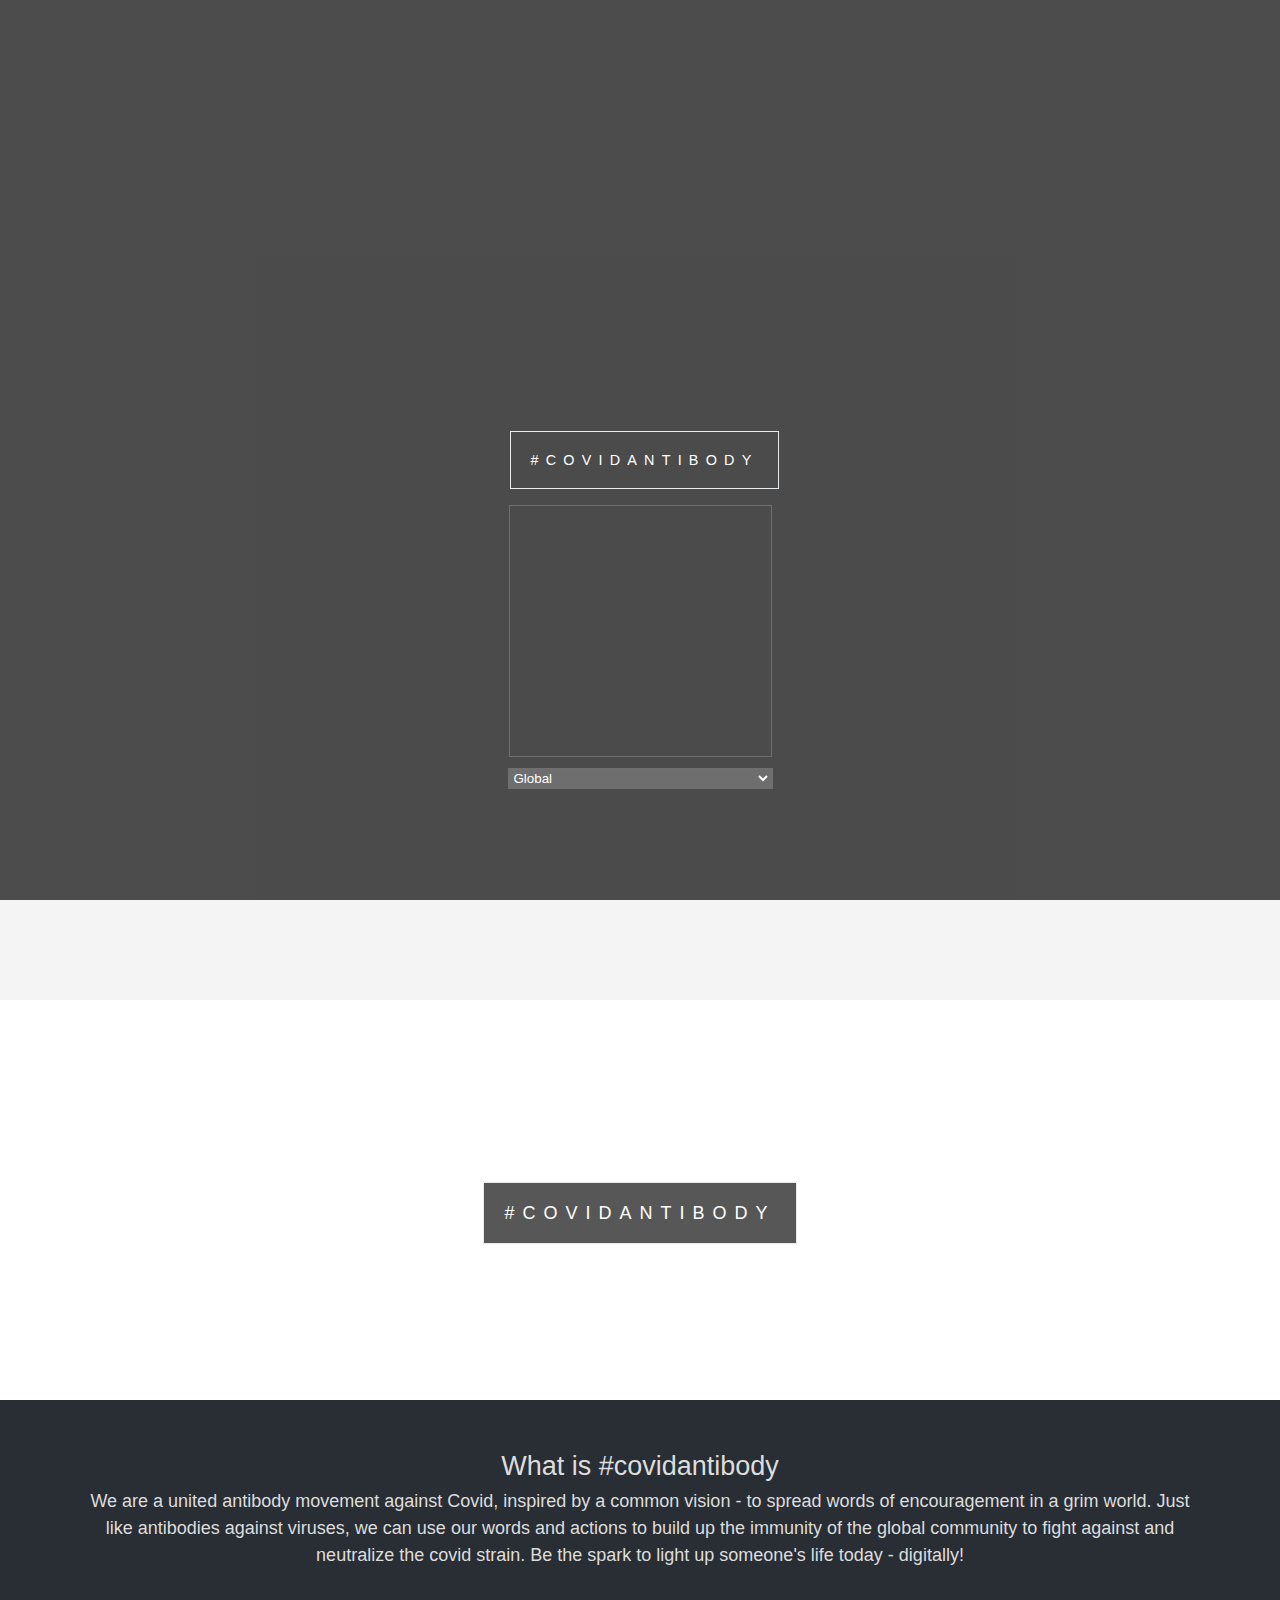
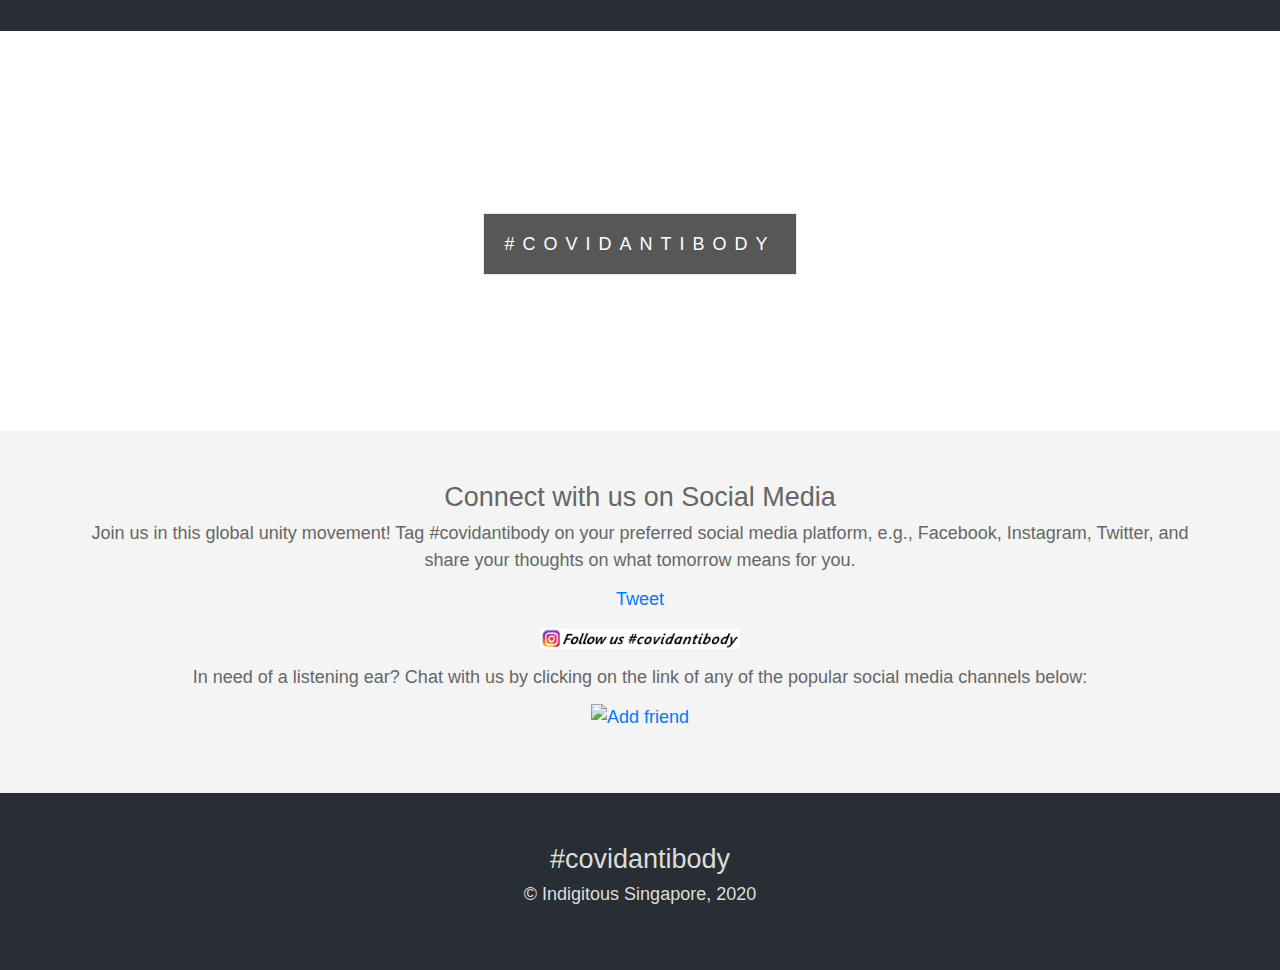
==== commit 44a633d5: "covidhack submission base 1.0" ====
--- a/public/index.html
+++ b/public/index.html
@@ -1,4 +1,5 @@
 <!DOCTYPE html>
+
 <html lang="en">
 <head>
   <meta charset="UTF-8">
@@ -10,6 +11,10 @@
   integrity="sha384-Vkoo8x4CGsO3+Hhxv8T/Q5PaXtkKtu6ug5TOeNV6gBiFeWPGFN9MuhOf23Q9Ifjh" crossorigin="anonymous">
   <div id="fb-root"></div>
   <script async defer src="https://connect.facebook.net/en_US/sdk.js#xfbml=1&version=v2.6"></script>
+  <link rel="stylesheet" href="https://cdnjs.cloudflare.com/ajax/libs/animate.css/3.7.2/animate.css">
+  <script src="https://kit.fontawesome.com/6443725a1d.js" crossorigin="anonymous"></script>  
+  <script src="http://ajax.googleapis.com/ajax/libs/jquery/1.9.1/jquery.min.js"></script>
+  <script async src="https://www.instagram.com/static/bundles/es6/EmbedSDK.js/bf4a12bd69f3.js"></script>
   <style>
 
   html { font-size: 75%; scroll-behavior: smooth; }
@@ -121,19 +126,9 @@
 
   <a name="feed"></a>
   <section class="section section-light">
-    <h4>#Covid on Facebook</h4>
-    <div id="container" style="overflow-y:scroll;" height="800">
-      <div style="height:800px">
-        <div>
-          <iframe src="https://www.facebook.com/plugins/post.php?href=https%3A%2F%2Fwww.facebook.com%2Fboilingwatersph%2Fphotos%2Fa.990322237690131%2F2803581413030862%2F%3Ftype%3D3&width=500" width="500" height="715" style="border:none;overflow:hidden" scrolling="no" frameborder="0" allowTransparency="true" allow="encrypted-media"></iframe>
-          <!--
-            <iframe
-                src="https://www.facebook.com/plugins/post.php?href=https%3A%2F%2Fwww.facebook.com%2FNipponaesthetics%2Fposts%2F796912574146092"
-                height="600" style="border:none;overflow:auto" scrolling="auto" frameborder="0"
-                allowTransparency="true" allow="encrypted-media">
-            </iframe>
-          -->
-        </div>
+    <div class="container">
+      <div class="row justify-content-center">
+      </div>
     </div>
   </section>
   
@@ -147,9 +142,9 @@
 
   <a name="about"></a>
   <section class="section section-dark">
-    <h4>What is #covidantibody #covidab</h4>
-    <p>
-      We are a united antibody movement against Covid, inspired by a common vision - to spread words of encouragement in a grim world. Just like antibodies against viruses, we can use our words and actions to build up the immunity of the global community to fight against and neutralize the covid strain.
+    <h4>What is #covidantibody</h4>
+    <p>
+      We are a united antibody movement against Covid, inspired by a common vision - to spread words of encouragement in a grim world. Just like antibodies against viruses, we can use our words and actions to build up the immunity of the global community to fight against and neutralize the covid strain. Be the spark to light up someone's life today - digitally!
     </p>
   </section>
 
@@ -171,6 +166,9 @@
       <a href="https://twitter.com/share?ref_src=twsrc%5Etfw" class="twitter-share-button" data-size="large" data-hashtags="covidantibody" data-show-count="false">Tweet</a><script async src="https://platform.twitter.com/widgets.js" charset="utf-8"></script>
     </p>
     <p>
+      <a href="https://www.instagram.com/explore/tags/covidantibody/" ><img src="img/ig_follow.gif" height="20"/></a>
+    </p>
+    <p>
       In need of a listening ear? Chat with us by clicking on the link of any of the popular social media channels below:
     </p>
     <p>
@@ -179,9 +177,83 @@
   </section>
 
   <section class="section section-dark">
-    <h2>#CovidAntibody</h2>
+    <h2>#covidantibody</h2>
     <p>© Indigitous Singapore, 2020</p>
   </section>
 
+  <script>
+    $(document).ready(function () {
+      SearchHashtag()
+    });
+    var accesstoken = "EAAITtfwO1igBAGpUbpR9hp5ZAmluf2iXnkxUJkMGEGEd7N517jhoW3mgcBMphZApGFPRnXY8SoHA5ZCTyxLCx1wIsZBaG122TP84ZB2DOwS6paTB4Xp7I93OCdVZBnmXovGsUPaPZBZAoSronEhohoXAZAPl8Sc8c3aO1TvchWsbkjQZDZD";
+    var hashtagid = "";
+    function SearchHashtag() {
+      $(".post").empty();
+      var hashtag = "covidantibody";
+      try {
+        var hashtag = $.getJSON("https://graph.facebook.com/ig_hashtag_search?user_id=17841401937575986&q=" + hashtag + "&access_token=" + accesstoken, function (data) {
+  
+        }).done(function (data) {
+          SearchPost(data.data[0].id)
+        });
+  
+      } catch (e) {
+        console.log(e);
+      }
+    };
+  
+    function SearchPost(data) {
+      try {
+        var list = [];
+        var data = $.getJSON("https://graph.facebook.com/" + data + "/recent_media?user_id=17841401937575986&access_token=" + accesstoken + "&fields=id,media_type,media_url,like_count,comments_count,caption,permalink", function (data) {
+        }).done(function (data) {
+          $.each(data.data, function (i, item) {
+            list.push(item);
+          });
+          LoadData(list);
+        })
+      } catch (e) {
+        console.log(e);
+      }
+  
+    }
+  
+    function LoadData(list) {
+      try {
+        var count = 0;
+        var string = "";
+        var card = "";
+        $.each(list, function (i, data) {
+          var data = $.getJSON("https://api.instagram.com/oembed?url=" + data.permalink, function (data) {
+            if (list[i].media_url != null && list[i].media_type == "IMAGE") {
+              if (count < 9) {
+                var img_url = String(list[i].media_url);
+                console.log(img_url);
+                card = "<div class=\"col-md-4 card-wrap\"+<div class=\"card\" style=\"width:20rem;\"><div class=\"card-title\" style=\"height:25px; margin-top:8px; margin-left:12px;\"><b>" + data.author_name + "</b></div>   <img class=\"card-img-top\" src=\"" + String(img_url) + "\"> <div class=\"card-body\"> <text class=\"card-title\"><i class=\"fas fa-heart\"></i> " + list[i].like_count + "&nbsp;&nbsp;&nbsp;<i class=\"fas fa-comment\"></i> " + list[i].comments_count + "</text><p>" + list[i].caption + "</p>  <a target=\"_blank\" href=\"" + list[i].permalink + "\">View More</a></div>                              </div></div></div>";
+                string += card;
+                count++;
+              }
+            }
+          }).done(function () {
+            $(".row").html(string);
+          });
+        })
+      } catch (e) {
+        console.log(e);
+      }
+    }
+  
+    function jqSelector(str) {
+      return str.replace(/([;&,\.\+\*\~':"\!\^#$%@\[\]\(\)=>\|])/g, '\\$1');
+    }
+  </script>
+  <style>
+    .card-wrap {
+      background-color: white;
+      margin: 20px;
+      border-radius: 5px;
+    }
+  </style>
+  
 </body>
 </html>
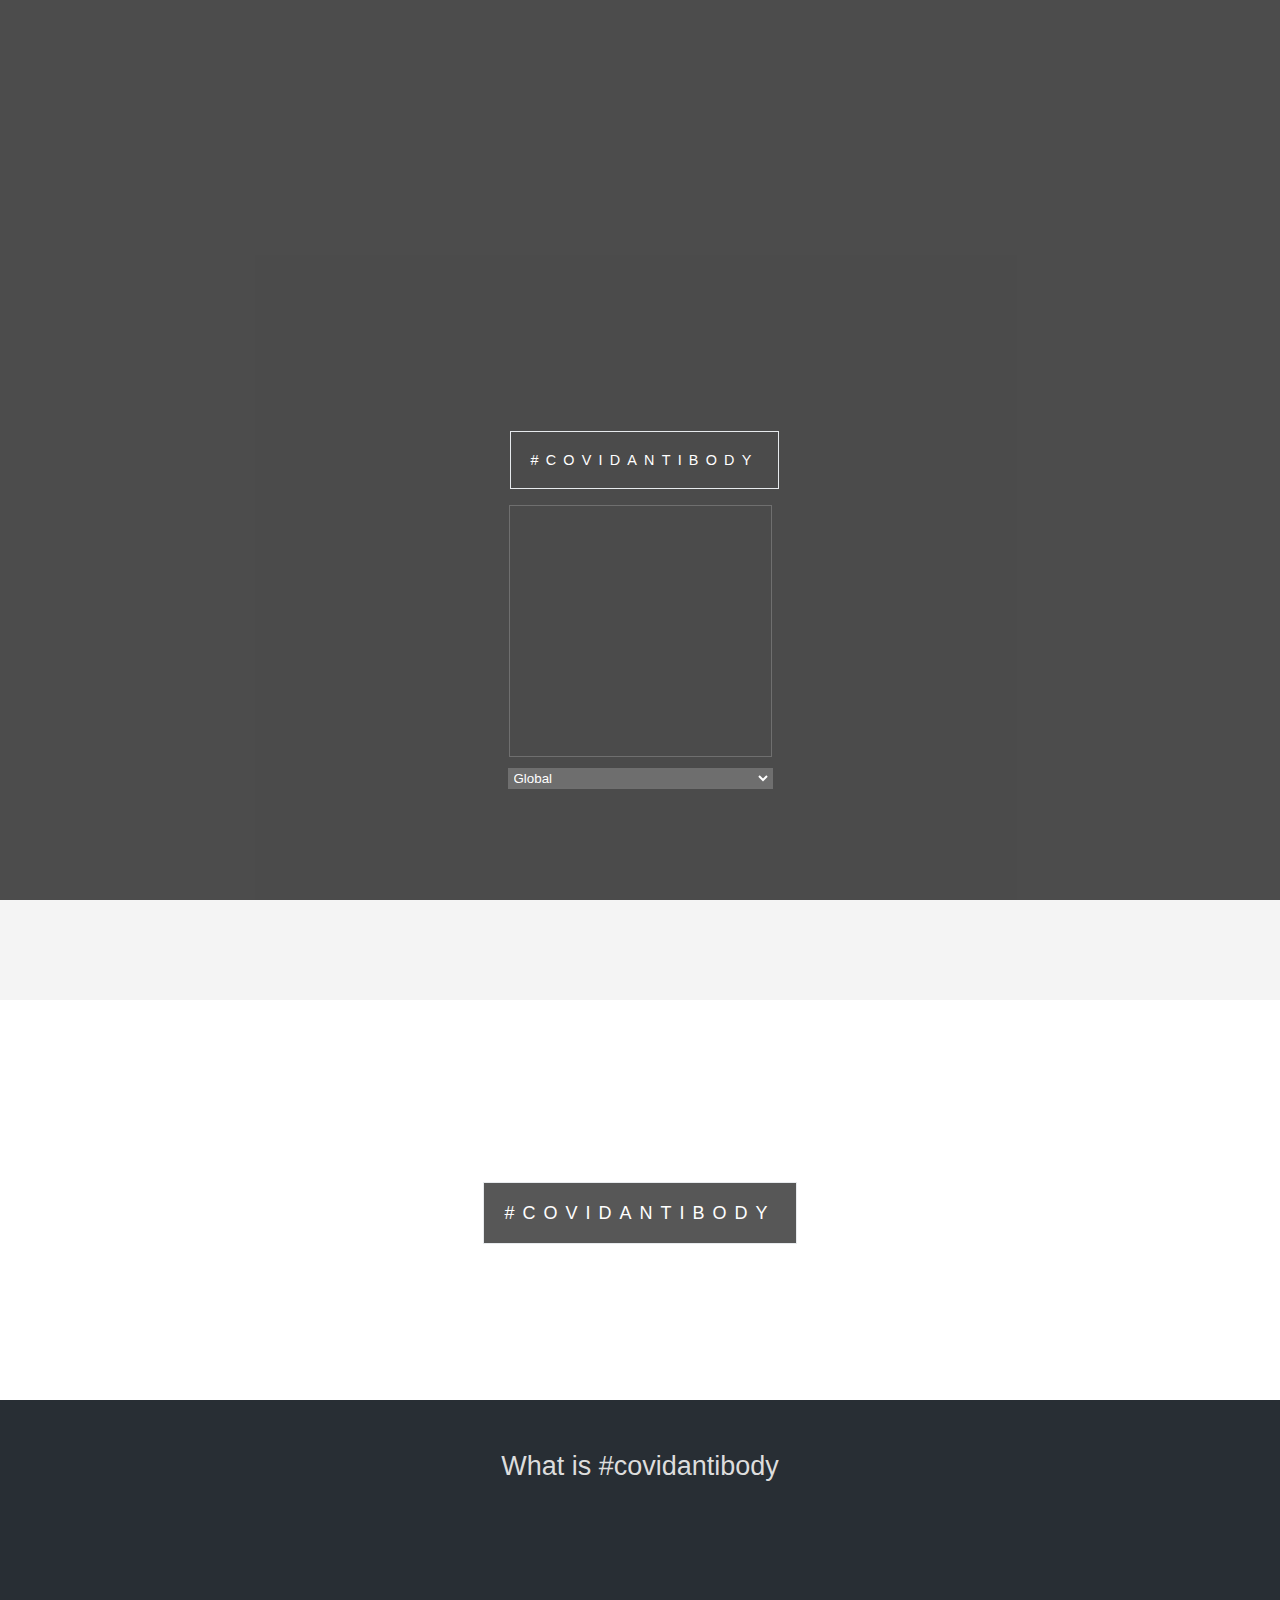
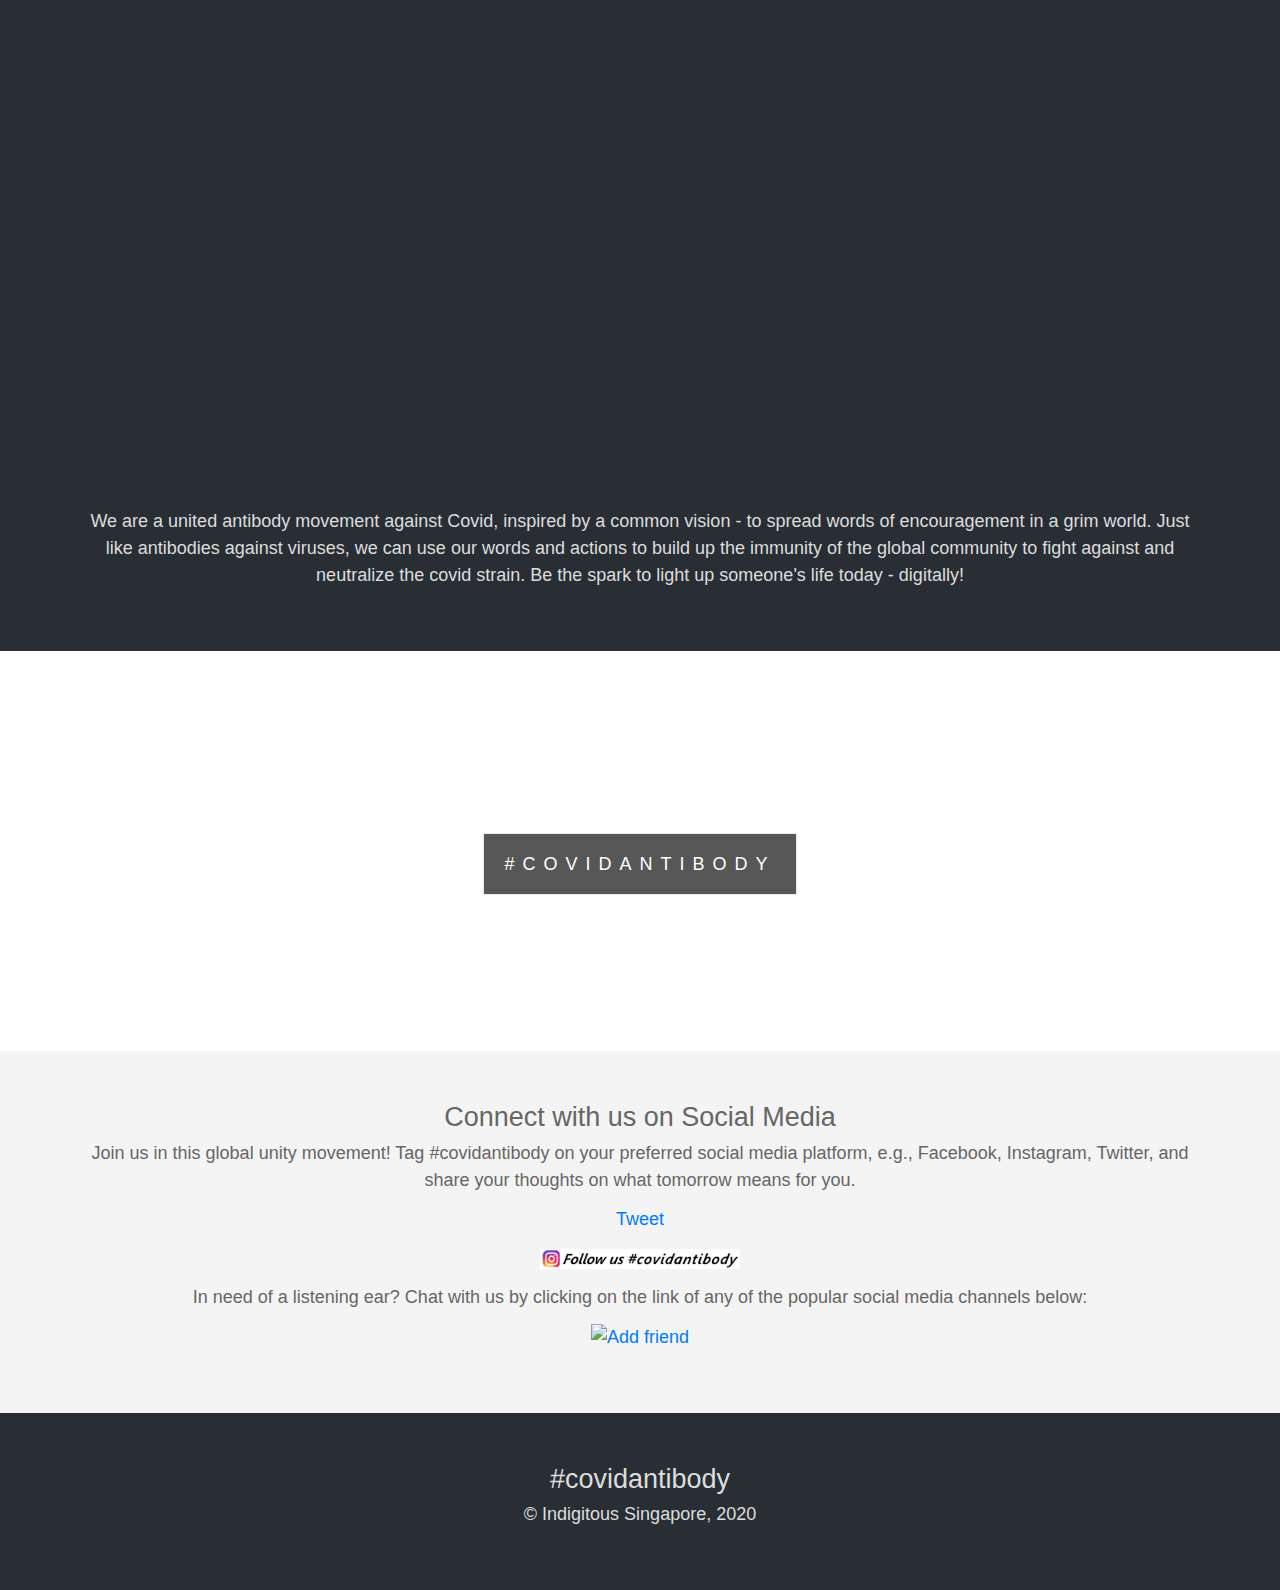
==== commit e8f67bf3: "added yt video" ====
--- a/public/index.html
+++ b/public/index.html
@@ -143,6 +143,9 @@
   <a name="about"></a>
   <section class="section section-dark">
     <h4>What is #covidantibody</h4>
+    <p>
+      <iframe width="80%" style="min-height:600px" src="https://www.youtube.com/embed/y1UwJ-cf-iM" frameborder="0" allow="accelerometer; autoplay; encrypted-media; gyroscope; picture-in-picture" allowfullscreen></iframe>
+    </p>
     <p>
       We are a united antibody movement against Covid, inspired by a common vision - to spread words of encouragement in a grim world. Just like antibodies against viruses, we can use our words and actions to build up the immunity of the global community to fight against and neutralize the covid strain. Be the spark to light up someone's life today - digitally!
     </p>
@@ -254,6 +257,6 @@
       border-radius: 5px;
     }
   </style>
-  
+
 </body>
 </html>
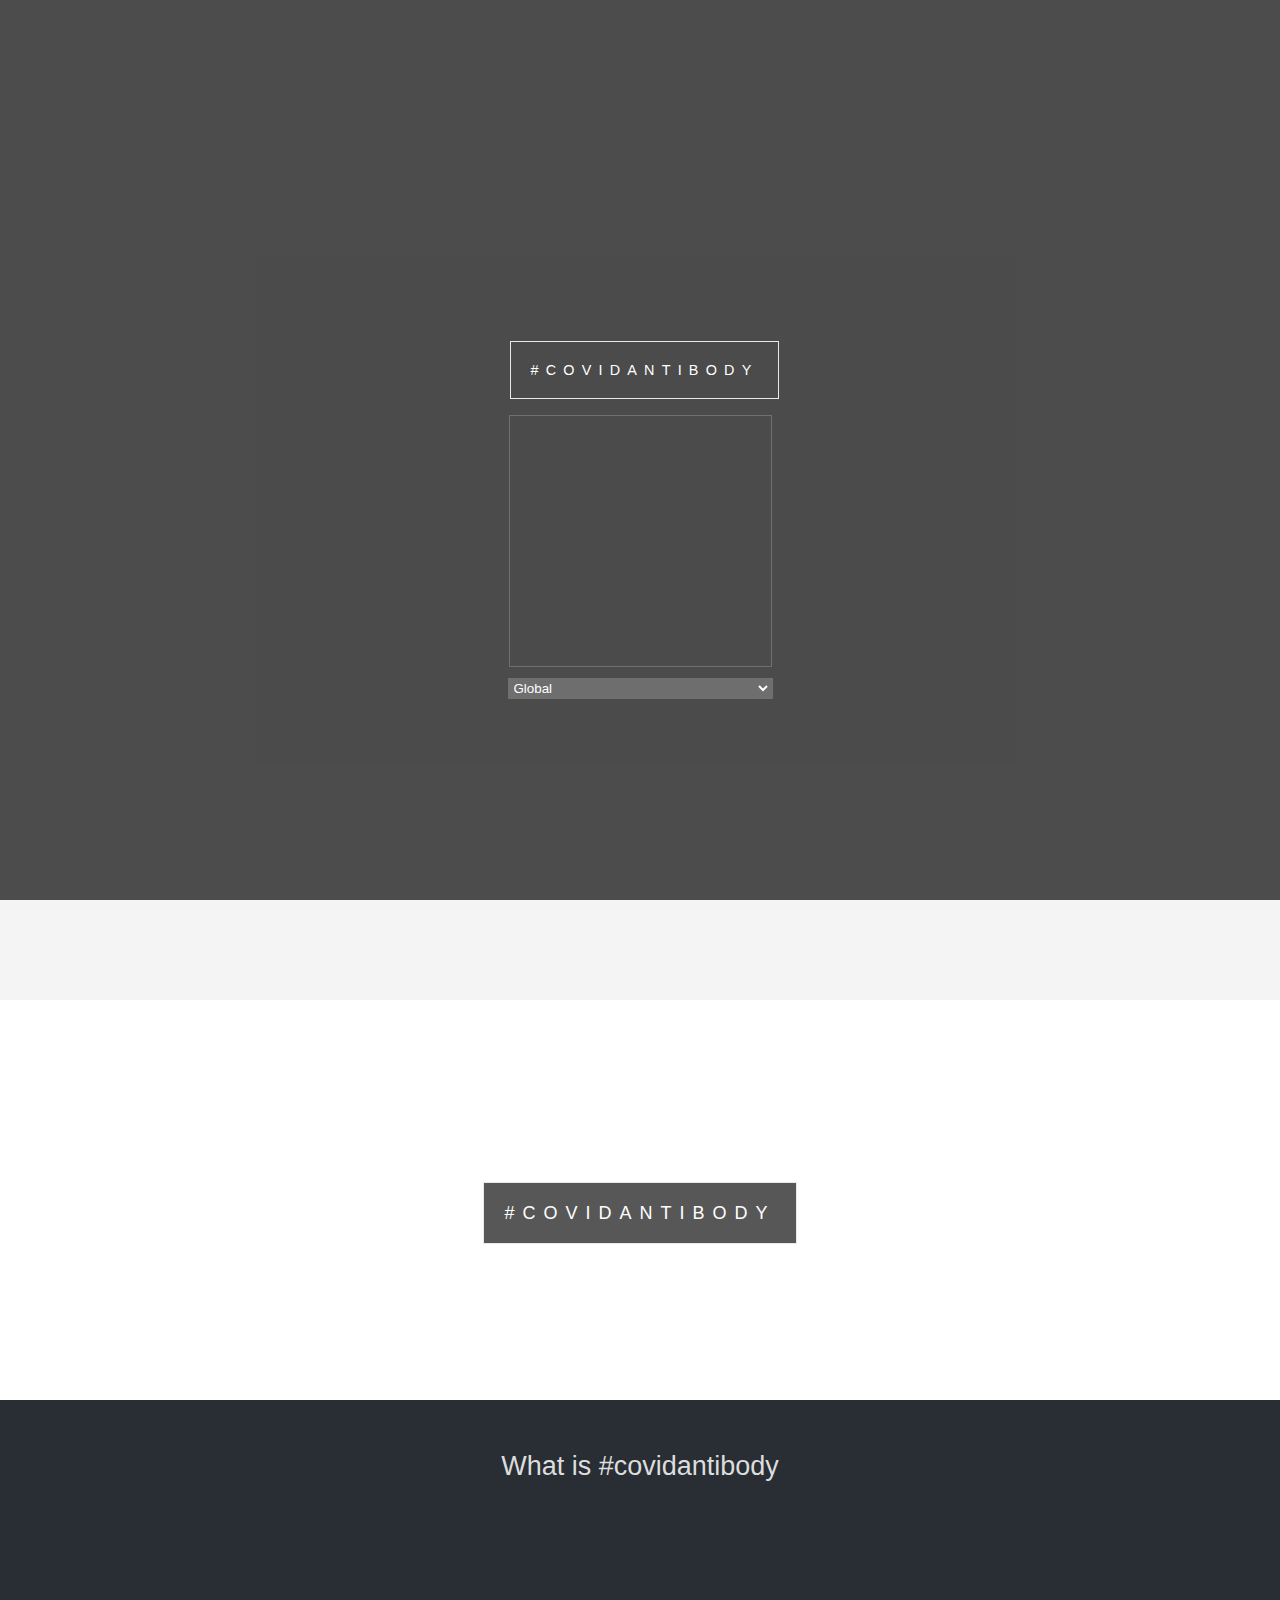
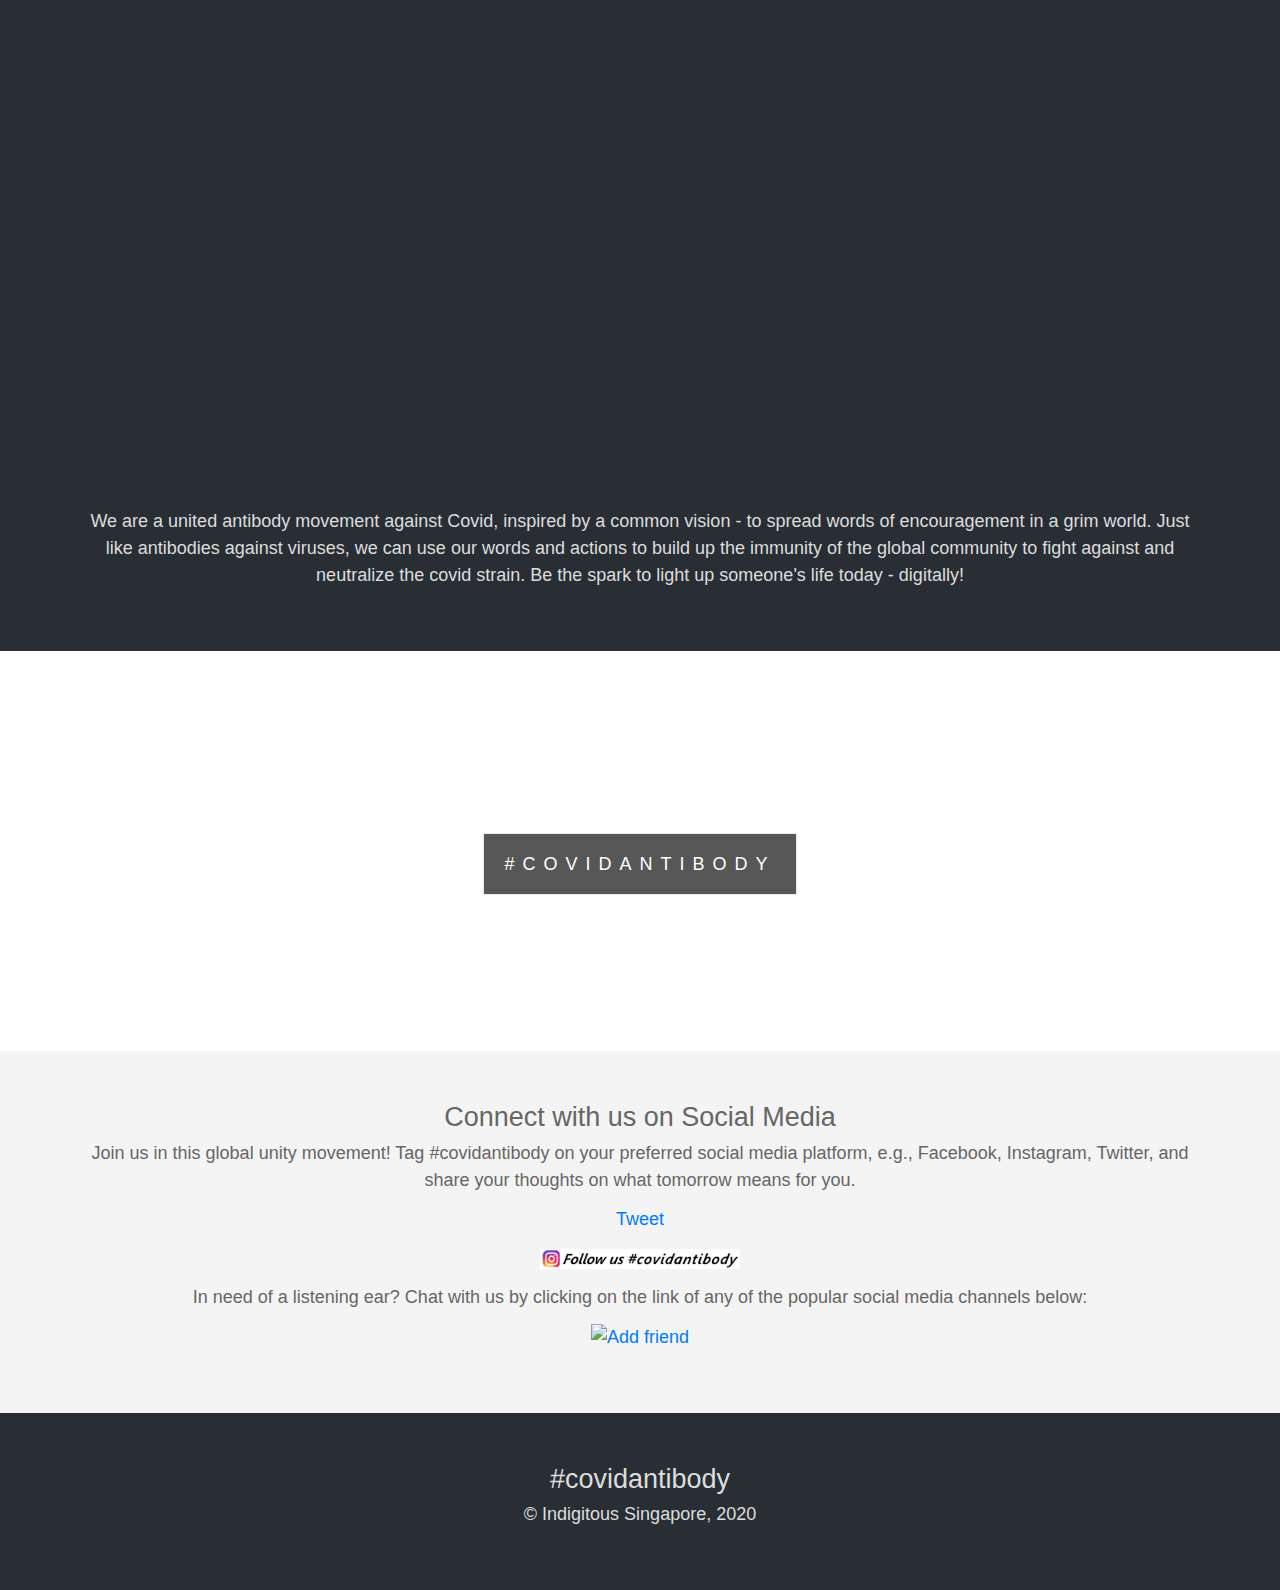
==== commit a6a08843: "included youtube and bug fix" ====
--- a/public/index.html
+++ b/public/index.html
@@ -13,7 +13,7 @@
   <script async defer src="https://connect.facebook.net/en_US/sdk.js#xfbml=1&version=v2.6"></script>
   <link rel="stylesheet" href="https://cdnjs.cloudflare.com/ajax/libs/animate.css/3.7.2/animate.css">
   <script src="https://kit.fontawesome.com/6443725a1d.js" crossorigin="anonymous"></script>  
-  <script src="http://ajax.googleapis.com/ajax/libs/jquery/1.9.1/jquery.min.js"></script>
+  <script src="https://ajax.googleapis.com/ajax/libs/jquery/1.9.1/jquery.min.js"></script>
   <script async src="https://www.instagram.com/static/bundles/es6/EmbedSDK.js/bf4a12bd69f3.js"></script>
   <style>
 
--- a/public/css/style.css
+++ b/public/css/style.css
@@ -56,13 +56,13 @@
 .ptextmainframe {
   position:absolute;  
   /* Firefox */
-  top: -moz-calc(40% + 90px);
+  top: -moz-calc(30% + 90px);
   /* WebKit */
-  top: -webkit-calc(40% + 90px);
+  top: -webkit-calc(30% + 90px);
   /* Opera */
-  top: -o-calc(40% + 90px);
+  top: -o-calc(30% + 90px);
   /* Standard */
-  top: calc(40% + 90px);
+  top: calc(30% + 90px);
   width:100%;  
   text-align:center;
   color:#000;
@@ -115,13 +115,13 @@
 .ddbar {
   position:absolute;
   /* Firefox */
-  top: -moz-calc(40% + 400px);
+  top: -moz-calc(30% + 400px);
   /* WebKit */
-  top: -webkit-calc(40% + 400px);
+  top: -webkit-calc(30% + 400px);
   /* Opera */
-  top: -o-calc(40% + 400px);
+  top: -o-calc(30% + 400px);
   /* Standard */
-  top: calc(40% + 400px);
+  top: calc(30% + 400px);
   width:100%;
   text-align:center;
   color:#000;
@@ -143,13 +143,13 @@
 .scoreboardframe {
   position:absolute;  
   /* Firefox */
-  top: -moz-calc(40% + 1px);
+  top: -moz-calc(30% + 1px);
   /* WebKit */
-  top: -webkit-calc(40% + 200px);
+  top: -webkit-calc(30% + 200px);
   /* Opera */
-  top: -o-calc(40% + 1px);
+  top: -o-calc(30% + 1px);
   /* Standard */
-  top: calc(40% + 140px);
+  top: calc(30% + 140px);
   width:100%;
   height: 200px;
   text-align:center;
